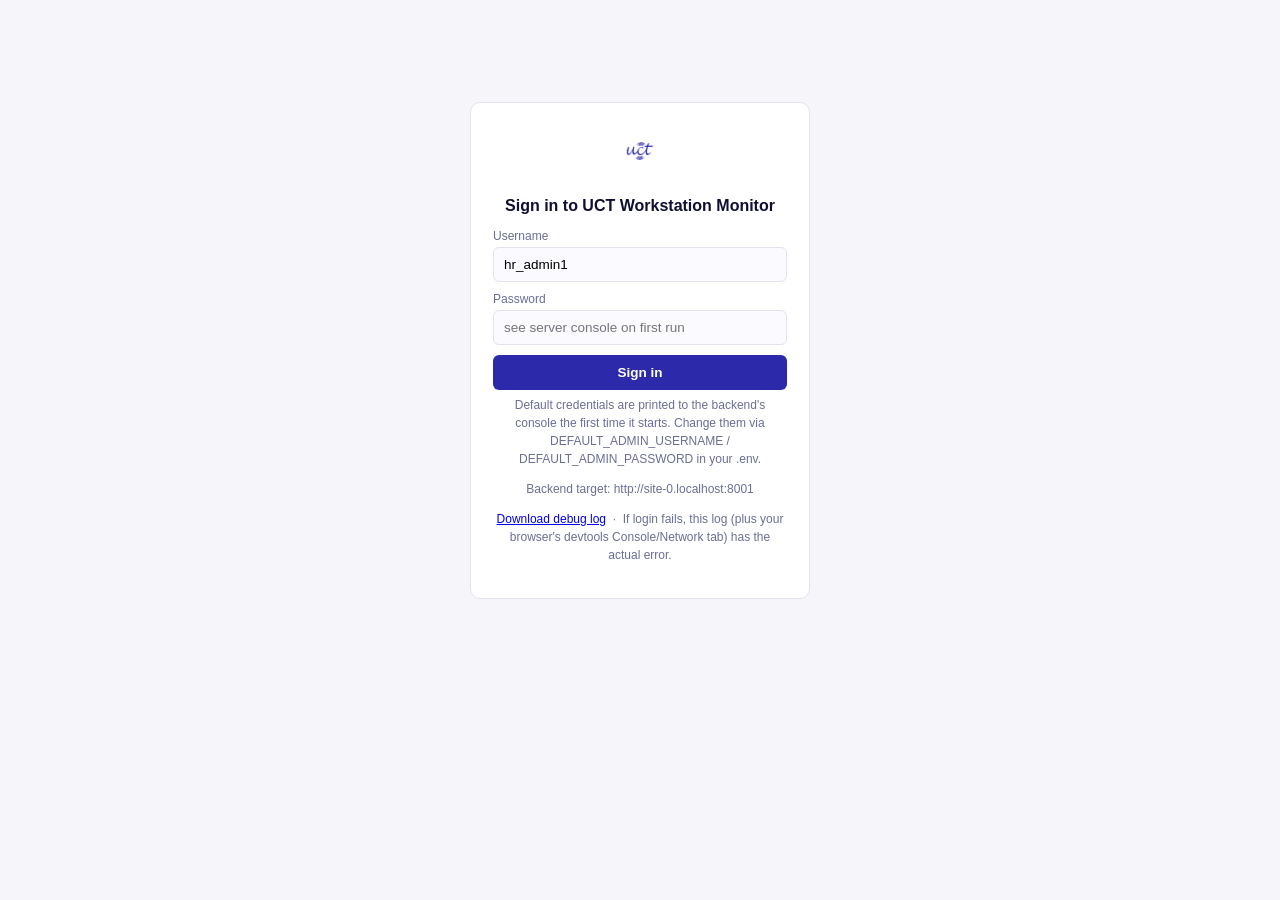
==== frontend/index.html @ ff652654 "CORS" ====
<!DOCTYPE html>
<html lang="en">
<head>
<meta charset="UTF-8">
<meta name="viewport" content="width=device-width, initial-scale=1.0">
<title>UCT Workstation Monitor</title>
<style>
  :root{
    --indigo: #2C2AAA;
    --indigo-light: #5D5FEF;
    --navy-deep: #0F0E33;
    --amber: #F5A623;
    --green: #2FB380;
    --white: #FFFFFF;
    --slate: #6B6E96;
    --bg: #F5F5FA;
    --card: #FFFFFF;
    --border: #E3E3EF;
  }
  *{ box-sizing:border-box; }
  body{
    margin:0; font-family: -apple-system, 'Inter', 'Segoe UI', sans-serif;
    background: var(--bg); color:#1B1B33;
  }
  header{
    background: linear-gradient(120deg, var(--navy-deep), var(--indigo));
    color:white; padding:16px 28px; display:flex; align-items:center; gap:14px;
  }
  header img{ height:34px; background:white; border-radius:6px; padding:3px; }
  header h1{ font-size:17px; margin:0; font-weight:600; letter-spacing:0.01em; }
  header .status{ margin-left:auto; font-size:12px; color:#CFCFFA; }

  nav{ display:flex; gap:2px; background:var(--navy-deep); padding:0 24px; }
  nav button{
    background:none; border:none; color:#B9B9E6; padding:14px 18px; font-size:13.5px;
    cursor:pointer; border-bottom:2px solid transparent; font-weight:500;
  }
  nav button.active{ color:white; border-bottom-color: var(--amber); }
  nav button:hover{ color:white; }

  main{ max-width:1100px; margin:28px auto; padding:0 20px; }
  .card{
    background:var(--card); border:1px solid var(--border); border-radius:10px;
    padding:22px; margin-bottom:20px;
  }
  .card h2{ margin:0 0 14px; font-size:16px; color:var(--navy-deep); }
  .row{ display:flex; gap:12px; flex-wrap:wrap; }
  .row > div{ flex:1; min-width:160px; }
  label{ display:block; font-size:12px; color:var(--slate); margin-bottom:4px; font-weight:500; }
  input, select{
    width:100%; padding:9px 10px; border:1px solid var(--border); border-radius:6px;
    font-size:13.5px; background:#FAFAFF;
  }
  button.primary{
    background:var(--indigo); color:white; border:none; padding:10px 18px;
    border-radius:6px; font-size:13.5px; font-weight:600; cursor:pointer; margin-top:10px;
  }
  button.primary:hover{ background:var(--indigo-light); }
  button.secondary{
    background:white; color:var(--indigo); border:1px solid var(--indigo);
    padding:8px 14px; border-radius:6px; font-size:12.5px; cursor:pointer;
  }
  table{ width:100%; border-collapse:collapse; font-size:13px; }
  th{ text-align:left; color:var(--slate); font-weight:600; font-size:11.5px; text-transform:uppercase;
      letter-spacing:0.03em; border-bottom:1px solid var(--border); padding:8px 6px; }
  td{ padding:9px 6px; border-bottom:1px solid #F0F0F7; }
  .badge{ padding:3px 9px; border-radius:20px; font-size:11px; font-weight:700; letter-spacing:0.02em; }
  .badge.MATCH{ background:#E5F7EE; color:var(--green); }
  .badge.MISMATCH{ background:#FFF3E0; color:var(--amber); }
  .badge.UNKNOWN{ background:#F0F0F7; color:var(--slate); }
  .badge.VACANT{ background:#F0F0F7; color:var(--slate); }
  .badge.PRESENT{ background:#E5F7EE; color:var(--green); }
  .badge.SIGNED_OUT{ background:#F0F0F7; color:var(--slate); }
  .hint{ font-size:12px; color:var(--slate); margin-top:6px; line-height:1.5; }
  .msg{ padding:10px 14px; border-radius:6px; font-size:13px; margin-bottom:14px; }
  .msg.ok{ background:#E5F7EE; color:#1D8F5E; }
  .msg.err{ background:#FDEDED; color:#C0392B; }
  #roiCanvas{ border:1px dashed var(--border); border-radius:8px; max-width:100%; cursor:crosshair; }
  .progress-outer{ background:#EEEEF6; border-radius:20px; height:18px; overflow:hidden; margin:10px 0; }
  .progress-inner{ background:linear-gradient(90deg, var(--indigo), var(--indigo-light)); height:100%; width:0%;
                    transition:width 0.2s ease; display:flex; align-items:center; justify-content:flex-end; }
  .progress-inner span{ color:white; font-size:10px; padding-right:8px; font-weight:700; }
  .event-log{ max-height:280px; overflow-y:auto; border:1px solid var(--border); border-radius:8px; padding:8px; background:#FAFAFF; }
  .event-log .line{ font-size:12.5px; padding:4px 6px; border-bottom:1px solid #F0F0F7; display:flex; justify-content:space-between; gap:8px; }
  .event-log .line:last-child{ border-bottom:none; }
  .login-wrap{ display:flex; align-items:center; justify-content:center; height:80vh; }
  .login-card{ width:340px; text-align:center; }
  .login-card img{ height:52px; margin-bottom:16px; }
  #app{ display:none; }
</style>
</head>
<body>

<div id="loginScreen" class="login-wrap">
  <div class="card login-card">
    <img src="logo.png" alt="UCT" onerror="this.style.display='none'">
    <h2>Sign in to UCT Workstation Monitor</h2>
    <div id="loginMsg"></div>
    <div style="text-align:left">
      <label>Username</label>
      <input id="loginUsername" value="hr_admin1">
      <label style="margin-top:10px">Password</label>
      <input id="loginPassword" type="password" placeholder="see server console on first run">
    </div>
    <button class="primary" style="width:100%" onclick="doLogin()">Sign in</button>
    <p class="hint">Default credentials are printed to the backend's console the first time it starts. Change them via DEFAULT_ADMIN_USERNAME / DEFAULT_ADMIN_PASSWORD in your .env.</p>
    <p class="hint" id="loginApiTarget" style="word-break:break-all">Backend target: resolving…</p>
    <p class="hint">
      <a href="#" onclick="downloadAppLog(); return false;">Download debug log</a>
      &nbsp;·&nbsp; If login fails, this log (plus your browser's devtools Console/Network tab) has the actual error.
    </p>
  </div>
</div>

<div id="app">
  <header>
    <img src="logo.png" alt="UCT" onerror="this.style.display='none'">
    <h1>UCT Workstation Monitor</h1>
    <div style="margin-left:24px; display:flex; align-items:center; gap:6px;">
      <label style="color:#CFCFFA; margin:0; font-size:12px">Org ID</label>
      <input id="globalOrgId" value="1" style="width:60px; padding:5px 8px;" onchange="loadIdentityStatus(); loadWorkstations(); loadEmployees();">
    </div>
    <div class="status" style="display:flex; flex-direction:column; align-items:flex-end; gap:2px;">
      <span id="whoAmI"></span>
      <span id="backendStatus">connecting…</span>
      <a href="#" onclick="downloadAppLog(); return false;" style="color:#CFCFFA">Download debug log</a>
    </div>
    <button class="secondary" style="margin-left:14px" onclick="logout()">Sign out</button>
  </header>
  <nav>
    <button class="active" onclick="showTab('dashboard')">Dashboard</button>
    <button onclick="showTab('workstations')">Workstations</button>
    <button onclick="showTab('employees')">Employees</button>
    <button onclick="showTab('detect')">Try Detection</button>
    <button onclick="showTab('livestream')">Live Stream</button>
    <button onclick="showTab('videoanalysis')">Video Analysis</button>
    <button onclick="showTab('attendance')">Attendance</button>
  </nav>

  <main>
    <!-- DASHBOARD -->
    <section id="tab-dashboard">
      <div class="card">
        <h2>Live identity status</h2>
        <div class="row" style="max-width:200px; margin-bottom:10px">
          <div><label>Camera ID</label><input id="dashCamId" value="101" onchange="loadIdentityStatus()"></div>
        </div>
        <div id="statusMsg"></div>
        <table>
          <thead><tr><th>Workstation</th><th>Occupancy</th><th>Assigned</th><th>Detected</th><th>Status</th><th>Similarity</th></tr></thead>
          <tbody id="statusTable"></tbody>
        </table>
        <button class="secondary" onclick="loadIdentityStatus()">Refresh</button>
      </div>
    </section>

    <!-- WORKSTATIONS -->
    <section id="tab-workstations" style="display:none">
      <div class="card">
        <h2>Draw a workstation ROI</h2>
        <p class="hint">Upload a snapshot from the camera, then click-drag a rectangle over the desk. Coordinates are saved normalized (0.0–1.0) so the same ROI works regardless of camera resolution.</p>
        <input type="file" id="roiImageInput" accept="image/*" onchange="loadRoiImage(event)">
        <br><br>
        <canvas id="roiCanvas" width="640" height="400"></canvas>
        <div class="row" style="margin-top:12px">
          <div><label>Camera ID</label><input id="roiCamId" value="101"></div>
          <div><label>Workstation name</label><input id="roiName" placeholder="Desk-A"></div>
        </div>
        <div id="roiCoordsPreview" class="hint"></div>
        <button class="primary" onclick="saveWorkstation()">Save workstation</button>
        <div id="roiMsg"></div>
      </div>

      <div class="card">
        <h2>Saved workstations</h2>
        <table>
          <thead><tr><th>Name</th><th>ROI (x1,y1,x2,y2)</th></tr></thead>
          <tbody id="workstationsTable"></tbody>
        </table>
        <button class="secondary" onclick="loadWorkstations()">Refresh</button>
      </div>

      <div class="card">
        <h2>Assign an employee to a workstation</h2>
        <div class="row">
          <div><label>Workstation name</label><input id="assignWsName" placeholder="Desk-A"></div>
          <div><label>Employee ID</label><input id="assignEmpId" placeholder="EMP-1001"></div>
        </div>
        <button class="primary" onclick="assignEmployee()">Assign</button>
        <div id="assignMsg"></div>
      </div>
    </section>

    <!-- EMPLOYEES -->
    <section id="tab-employees" style="display:none">
      <div class="card">
        <h2>Enroll an employee</h2>
        <p class="hint">Submit once per view (front / left / right / top) — four calls builds the full gallery entry for one employee, per the dataset structure documented in Section 5.2 of the project documentation.</p>
        <div class="row">
          <div><label>Employee ID</label><input id="enrollId" placeholder="EMP-1001"></div>
          <div><label>Name</label><input id="enrollName" placeholder="Jane Doe"></div>
          <div><label>View</label>
            <select id="enrollView"><option>front</option><option>left</option><option>right</option><option>top</option></select>
          </div>
        </div>
        <label style="margin-top:10px">Photo</label>
        <input type="file" id="enrollPhoto" accept="image/*">
        <button class="primary" onclick="enrollEmployee()">Enroll this view</button>
        <div id="enrollMsg"></div>
      </div>

      <div class="card">
        <h2>Enrolled employees</h2>
        <table>
          <thead><tr><th>Employee ID</th><th>Name</th><th>Active</th></tr></thead>
          <tbody id="employeesTable"></tbody>
        </table>
        <button class="secondary" onclick="loadEmployees()">Refresh</button>
      </div>
    </section>

    <!-- TRY DETECTION -->
    <section id="tab-detect" style="display:none">
      <div class="card">
        <h2>Try it: run real detection on a photo</h2>
        <p class="hint">Uploads a still image and runs the real YOLO person-detector against your saved ROI, then attempts face matching against enrolled employees. This simulates what a live camera frame would trigger — see backend/app/routers/workstations.py for exactly what runs.</p>
        <div class="row">
          <div><label>Camera ID</label><input id="detCamId" value="101"></div>
          <div><label>Workstation name</label><input id="detWsName" placeholder="Desk-A"></div>
        </div>
        <label style="margin-top:10px">Frame / photo</label>
        <input type="file" id="detFrame" accept="image/*">
        <button class="primary" onclick="runDetection()">Run detection</button>
        <div id="detResult"></div>
      </div>
    </section>

    <!-- LIVE STREAM -->
    <section id="tab-livestream" style="display:none">
      <div class="card">
        <h2>Start a real stream-processing worker</h2>
        <p class="hint">Points the real backend at an RTSP URL or a video file path <b>on the server</b> (not a browser upload). It opens the source, runs YOLO occupancy detection on every frame, and identifies people using the event-driven trigger — only on a VACANT→ACTIVE transition or the heartbeat, never every frame. Try <code>../sample_data/demo-camera-feed.mp4</code> to see it work end to end without a real camera.</p>
        <div class="row">
          <div><label>Source (RTSP URL or server-side file path)</label><input id="streamSource" value="../sample_data/demo-camera-feed.mp4"></div>
        </div>
        <div class="row" style="margin-top:10px">
          <div><label>Camera ID</label><input id="streamCamId" value="101"></div>
          <div><label>Max frames (blank = unlimited)</label><input id="streamMaxFrames" placeholder="e.g. 20"></div>
        </div>
        <button class="primary" onclick="startStream()">Start stream</button>
        <div id="streamMsg"></div>
      </div>

      <div class="card">
        <h2>Active streams</h2>
        <table>
          <thead><tr><th>Stream ID</th><th>Source</th><th>Alive</th><th>Frames processed</th><th>Opened OK</th><th></th></tr></thead>
          <tbody id="streamsTable"></tbody>
        </table>
        <button class="secondary" onclick="loadStreams()">Refresh</button>
      </div>
    </section>

    <!-- VIDEO ANALYSIS -->
    <section id="tab-videoanalysis" style="display:none">
      <div class="card">
        <h2>Upload a video for AI analysis</h2>
        <p class="hint">Upload a recorded video — this runs through the exact same real-time detection pipeline as a live RTSP camera (see <code>backend/app/routers/streams.py:start_worker</code>, called identically by both). Great for showing a prospect what the system does before they've installed a single camera.</p>
        <input type="file" id="videoFileInput" accept="video/*" onchange="onVideoFileSelected(event)">
        <div id="hashCheckMsg" class="hint"></div>

        <div class="card" id="duplicateFoundCard" style="display:none; background:#FFF9EC; border-color:#F5D98E; margin-top:12px">
          <b>This exact video is already uploaded</b>
          <p class="hint" style="margin-top:4px">Matched by file content, not just filename — re-uploading it would waste bandwidth and storage for no benefit.</p>
          <p id="duplicateFoundDetails" style="margin:8px 0; font-size:13px"></p>
          <button class="primary" onclick="useExistingVideo()">Select this video</button>
          <button class="secondary" onclick="dismissDuplicateAndUploadAnyway()">Upload as new anyway</button>
        </div>

        <div class="progress-outer" id="uploadProgressWrap" style="display:none">
          <div class="progress-inner" id="uploadProgressBar"><span id="uploadProgressLabel">0%</span></div>
        </div>
        <div id="uploadMsg"></div>

        <div id="analysisDefaults" style="display:none; margin-top:14px">
          <p class="hint">Optional — override the defaults below, or leave them and a demo workstation covering the whole frame is created automatically.</p>
          <div class="row">
            <div><label>Org ID (optional)</label><input id="vaOrgId" placeholder="default: 1"></div>
            <div><label>Camera ID (optional)</label><input id="vaCamId" placeholder="auto-assigned per video"></div>
            <div><label>User ID (optional)</label><input id="vaUserId" placeholder="default: 1"></div>
          </div>
          <button class="primary" id="runAnalysisBtn" onclick="runAiAnalysis()" style="display:none">Run AI Analysis</button>
        </div>
      </div>

      <div class="card" id="analysisResultsCard" style="display:none">
        <h2>Live analysis results</h2>
        <div id="analysisStatusMsg" class="hint"></div>
        <div class="progress-outer" id="analysisProgressWrap">
          <div class="progress-inner" id="analysisProgressBar"><span id="analysisProgressLabel">0%</span></div>
        </div>
        <div class="event-log" id="analysisEventLog"></div>
      </div>
    </section>

    <!-- ATTENDANCE -->
    <section id="tab-attendance" style="display:none">
      <div class="card">
        <h2>Record a presence detection (demo)</h2>
        <p class="hint">In production this is called automatically by the stream-processing worker whenever an employee is identity-confirmed on any camera. Exposed here so sign-in/out can be tried without a live pipeline.</p>
        <div class="row">
          <div><label>Employee ID</label><input id="attEmpId" placeholder="EMP-1001"></div>
          <div><label>Location label</label><input id="attLocation" placeholder="Desk-A"></div>
        </div>
        <button class="primary" onclick="recordDetection()">Record detection now</button>
        <div id="attMsg"></div>
      </div>

      <div class="card">
        <h2>Today's status</h2>
        <div class="row">
          <div><label>Employee ID</label><input id="attCheckEmpId" placeholder="EMP-1001"></div>
        </div>
        <button class="secondary" onclick="checkToday()">Check</button>
        <div id="attToday"></div>
      </div>
    </section>
  </main>
</div>

<script>
// --- lightweight client-side debug log -------------------------------
// The browser sandbox means JS cannot write a real file to disk on its
// own; this instead buffers every console.log/info/warn/error call
// (persisted to localStorage so it survives a reload) and offers it as a
// downloadable .txt via the "Download debug log" button below the login
// form and in the header. This is what gives you a "frontend log file"
// to inspect -- since a CORS rejection is enforced by the browser itself,
// nothing about it ever reaches the backend's log, so this is the only
// place it can be captured.
const APP_LOG_KEY = "uct_debug_log_v1";
const APP_LOG_MAX_ENTRIES = 500;
function loadAppLog() {
  try { return JSON.parse(localStorage.getItem(APP_LOG_KEY) || "[]"); } catch { return []; }
}
let appLog = loadAppLog();
function pushAppLog(level, args) {
  const msg = args.map(a => {
    if (typeof a === "string") return a;
    try { return JSON.stringify(a); } catch { return String(a); }
  }).join(" ");
  appLog.push({ t: new Date().toISOString(), level, msg });
  if (appLog.length > APP_LOG_MAX_ENTRIES) appLog = appLog.slice(-APP_LOG_MAX_ENTRIES);
  try { localStorage.setItem(APP_LOG_KEY, JSON.stringify(appLog)); } catch { /* storage full/unavailable -- log still shows in devtools console */ }
}
["log", "info", "warn", "error"].forEach(level => {
  const original = console[level].bind(console);
  console[level] = (...args) => { pushAppLog(level, args); original(...args); };
});
function downloadAppLog() {
  const header = `UCT Workstation Monitor -- frontend debug log
page origin: ${window.location.origin}
resolved backend API base URL: ${typeof API !== "undefined" ? API : "(not yet resolved)"}
generated: ${new Date().toISOString()}

`;
  const text = header + appLog.map(l => `${l.t} [${l.level}] ${l.msg}`).join("\n");
  const blob = new Blob([text], { type: "text/plain" });
  const url = URL.createObjectURL(blob);
  const a = document.createElement("a");
  a.href = url; a.download = `uct-frontend-log-${Date.now()}.txt`;
  document.body.appendChild(a); a.click(); a.remove();
  URL.revokeObjectURL(url);
}
function clearAppLog() {
  appLog = [];
  try { localStorage.removeItem(APP_LOG_KEY); } catch {}
}

// --- environment-aware backend URL resolver (Section 10.2 of the docs) ---
function getBackendBaseUrl() {
  const { protocol, hostname } = window.location;
  if (hostname === "localhost" || hostname === "127.0.0.1") {
    return "http://localhost:8001";
  }
  const match = hostname.match(/^(\d+)-(.+)$/);
  if (match) {
    return `${protocol}//8001-${match[2]}`;
  }
  return `${protocol}//${hostname}:8001`;
}
const API = getBackendBaseUrl();
function getBackendWsUrl() {
  return API.replace(/^http/, "ws");
}
console.log("Page origin:", window.location.origin, "| Resolved backend API base URL:", API);
document.addEventListener("DOMContentLoaded", () => {
  const el = document.getElementById("loginApiTarget");
  if (el) el.textContent = `Backend target: ${API}`;
});
let sessionToken = null;

function authHeaders() {
  return sessionToken ? { "Authorization": "Bearer " + sessionToken } : {};
}

async function api(path, opts = {}) {
  const url = API + path;
  console.log("API request:", opts.method || "GET", url);
  let res;
  try {
    res = await fetch(url, { ...opts, headers: { ...(opts.headers||{}), ...authHeaders() } });
  } catch (networkErr) {
    // fetch() throws a generic, detail-free TypeError for BOTH a CORS
    // rejection and a genuine network/connection failure -- the browser
    // deliberately hides which one it was from JS. Log everything we DO
    // know so the downloaded log is still actionable without devtools.
    console.error(
      "API network error:", opts.method || "GET", url, "-", networkErr.message,
      "| page origin:", window.location.origin,
      "| Usually either the backend is unreachable, or this is a CORS rejection",
      "(check the browser's Network/Console tab for a 'blocked by CORS policy' message).",
      "If it is CORS: the backend's FRONTEND_ORIGIN must include exactly", window.location.origin
    );
    throw new Error(`Could not reach ${url}. This is usually a CORS or network issue -- check the browser console, and confirm the backend's FRONTEND_ORIGIN includes ${window.location.origin}.`);
  }
  let body;
  try { body = await res.json(); } catch { body = null; }
  if (!res.ok) {
    console.error("API error response:", res.status, opts.method || "GET", url, body);
    throw new Error((body && body.detail) || res.statusText);
  }
  console.log("API response:", res.status, opts.method || "GET", url);
  return body;
}

function getOrgId() {
  return parseInt(document.getElementById('globalOrgId').value, 10);
}

// Escapes text before it ever reaches innerHTML. Employee names/IDs,
// workstation names, stream source URLs, and uploaded filenames are all
// admin-supplied and get echoed back by the API -- without this, any of
// them could carry a script tag that runs in another admin's browser
// (a real stored/reflected XSS path, not a theoretical one, since
// sessionToken lives in reachable scope on this same page).
function escapeHtml(str) {
  const div = document.createElement('div');
  div.textContent = str === null || str === undefined ? '' : String(str);
  return div.innerHTML;
}

function showMsg(elId, text, ok=true) {
  document.getElementById(elId).innerHTML = `<div class="msg ${ok?'ok':'err'}">${escapeHtml(text)}</div>`;
}

// --- auth ---
async function doLogin() {
  const username = document.getElementById('loginUsername').value;
  const password = document.getElementById('loginPassword').value;
  try {
    const body = await api('/admin/login', { method:'POST', headers:{'Content-Type':'application/json'},
      body: JSON.stringify({ username, password }) });
    sessionToken = body.session_token;
    document.getElementById('loginScreen').style.display = 'none';
    document.getElementById('app').style.display = 'block';

    // An org-scoped HR_ADMIN can only ever act on their own org, so start
    // the global Org ID field there and lock it -- there's no valid other
    // value for them to enter. A SUPER_ADMIN has no fixed org (org_id is
    // null), so the field stays editable, defaulting to 1.
    const orgField = document.getElementById('globalOrgId');
    if (body.role === 'SUPER_ADMIN') {
      orgField.value = '1';
      orgField.disabled = false;
      document.getElementById('whoAmI').textContent = `${username} · SUPER_ADMIN (all orgs)`;
    } else {
      orgField.value = String(body.org_id);
      orgField.disabled = true;
      document.getElementById('whoAmI').textContent = `${username} · org ${body.org_id}`;
    }

    checkBackend();
    loadIdentityStatus(); loadWorkstations(); loadEmployees();
  } catch (e) {
    showMsg('loginMsg', 'Login failed: ' + e.message, false);
  }
}
function logout() {
  sessionToken = null;
  document.getElementById('app').style.display = 'none';
  document.getElementById('loginScreen').style.display = 'flex';
}
async function checkBackend() {
  try { await api('/'); document.getElementById('backendStatus').textContent = 'backend connected: ' + API; }
  catch (e) {
    document.getElementById('backendStatus').textContent = 'backend unreachable at ' + API;
    console.error('checkBackend failed:', e.message);
  }
}

function showTab(name) {
  document.querySelectorAll('main section').forEach(s => s.style.display = 'none');
  document.getElementById('tab-'+name).style.display = 'block';
  document.querySelectorAll('nav button').forEach(b => b.classList.remove('active'));
  event.target.classList.add('active');
}

// --- dashboard ---
async function loadIdentityStatus() {
  try {
    const camId = document.getElementById('dashCamId').value;
    const body = await api(`/workstations/identity_status?org_id=${getOrgId()}&cam_id=${camId}`);
    const rows = body.workstations.map(w => `<tr>
      <td>${escapeHtml(w.name)}</td><td>${escapeHtml(w.occupancy_status)}</td><td>${escapeHtml(w.assigned_employee_id)||'—'}</td>
      <td>${escapeHtml(w.detected_employee_id)||'—'}</td><td><span class="badge ${w.match_status}">${escapeHtml(w.match_status)}</span></td>
      <td>${w.similarity!=null?w.similarity.toFixed(3):'—'}</td></tr>`).join('');
    document.getElementById('statusTable').innerHTML = rows || '<tr><td colspan="6">No workstations yet — add one in the Workstations tab.</td></tr>';
  } catch (e) { showMsg('statusMsg', e.message, false); }
}

// --- workstations / ROI drawing ---
let roiImg = null, roiStart = null, roiRect = null;
function loadRoiImage(evt) {
  const file = evt.target.files[0];
  const reader = new FileReader();
  reader.onload = e => {
    roiImg = new Image();
    roiImg.onload = () => drawRoiCanvas();
    roiImg.src = e.target.result;
  };
  reader.readAsDataURL(file);
}
function drawRoiCanvas() {
  const canvas = document.getElementById('roiCanvas');
  const ctx = canvas.getContext('2d');
  ctx.clearRect(0,0,canvas.width,canvas.height);
  if (roiImg) ctx.drawImage(roiImg, 0, 0, canvas.width, canvas.height);
  if (roiRect) {
    ctx.strokeStyle = '#5D5FEF'; ctx.lineWidth = 2;
    ctx.strokeRect(roiRect.x, roiRect.y, roiRect.w, roiRect.h);
  }
}
const canvas = document.getElementById('roiCanvas');
canvas.addEventListener('mousedown', e => {
  const r = canvas.getBoundingClientRect();
  roiStart = { x: e.clientX - r.left, y: e.clientY - r.top };
});
canvas.addEventListener('mousemove', e => {
  if (!roiStart) return;
  const r = canvas.getBoundingClientRect();
  const x = e.clientX - r.left, y = e.clientY - r.top;
  roiRect = { x: Math.min(roiStart.x,x), y: Math.min(roiStart.y,y), w: Math.abs(x-roiStart.x), h: Math.abs(y-roiStart.y) };
  drawRoiCanvas();
});
canvas.addEventListener('mouseup', () => {
  roiStart = null;
  if (roiRect) {
    const x1 = roiRect.x / canvas.width, y1 = roiRect.y / canvas.height;
    const x2 = (roiRect.x+roiRect.w) / canvas.width, y2 = (roiRect.y+roiRect.h) / canvas.height;
    document.getElementById('roiCoordsPreview').textContent =
      `Normalized ROI: x1=${x1.toFixed(3)} y1=${y1.toFixed(3)} x2=${x2.toFixed(3)} y2=${y2.toFixed(3)}`;
    canvas.dataset.x1=x1; canvas.dataset.y1=y1; canvas.dataset.x2=x2; canvas.dataset.y2=y2;
  }
});
async function saveWorkstation() {
  const org_id = getOrgId();
  const cam_id = parseInt(document.getElementById('roiCamId').value);
  const name = document.getElementById('roiName').value;
  if (!name || canvas.dataset.x1 === undefined) { showMsg('roiMsg','Draw a rectangle and name it first.', false); return; }
  try {
    await api('/workstations/save', { method:'POST', headers:{'Content-Type':'application/json'}, body: JSON.stringify({
      org_id, cam_id, workstations: [{ name, x1:+canvas.dataset.x1, y1:+canvas.dataset.y1, x2:+canvas.dataset.x2, y2:+canvas.dataset.y2 }]
    })});
    showMsg('roiMsg', `Saved workstation "${name}".`);
    loadWorkstations();
  } catch (e) { showMsg('roiMsg', e.message, false); }
}
async function loadWorkstations() {
  try {
    const camId = document.getElementById('roiCamId').value;
    const body = await api(`/workstations/check?org_id=${getOrgId()}&cam_id=${camId}`);
    document.getElementById('workstationsTable').innerHTML = body.workstations.map(w =>
      `<tr><td>${escapeHtml(w.name)}</td><td>${w.x1.toFixed(2)}, ${w.y1.toFixed(2)}, ${w.x2.toFixed(2)}, ${w.y2.toFixed(2)}</td></tr>`
    ).join('') || '<tr><td colspan="2">None yet.</td></tr>';
  } catch (e) { console.error(e); }
}
async function assignEmployee() {
  const workstation_name = document.getElementById('assignWsName').value;
  const employee_id = document.getElementById('assignEmpId').value;
  const cam_id = parseInt(document.getElementById('roiCamId').value);
  try {
    await api('/workstations/assign', { method:'POST', headers:{'Content-Type':'application/json'}, body: JSON.stringify({
      org_id: getOrgId(), cam_id, workstation_name, employee_id, effective_from: new Date().toISOString().slice(0,10)
    })});
    showMsg('assignMsg', `Assigned ${employee_id} to ${workstation_name}.`);
    loadIdentityStatus();
  } catch (e) { showMsg('assignMsg', e.message, false); }
}

// --- employees ---
async function enrollEmployee() {
  const fd = new FormData();
  fd.append('org_id', getOrgId());
  fd.append('employee_id', document.getElementById('enrollId').value);
  fd.append('name', document.getElementById('enrollName').value);
  fd.append('view', document.getElementById('enrollView').value);
  fd.append('depth_m', 1.0);
  const photo = document.getElementById('enrollPhoto').files[0];
  if (!photo) { showMsg('enrollMsg', 'Choose a photo first.', false); return; }
  fd.append('photo', photo);
  try {
    const body = await api('/employees/enroll', { method:'POST', body: fd });
    showMsg('enrollMsg', `Enrolled ${body.employee_id}: views so far [${body.views_captured.join(', ')}] — face backend: ${body.face_backend}`);
    loadEmployees();
  } catch (e) { showMsg('enrollMsg', e.message, false); }
}
async function loadEmployees() {
  try {
    const body = await api('/employees/list?org_id=' + getOrgId());
    document.getElementById('employeesTable').innerHTML = body.employees.map(e =>
      `<tr><td>${escapeHtml(e.employee_id)}</td><td>${escapeHtml(e.name)}</td><td>${e.active?'yes':'no'}</td></tr>`
    ).join('') || '<tr><td colspan="3">None yet.</td></tr>';
  } catch (e) { console.error(e); }
}

// --- try detection ---
async function runDetection() {
  const fd = new FormData();
  fd.append('org_id', getOrgId());
  fd.append('cam_id', document.getElementById('detCamId').value);
  fd.append('workstation_name', document.getElementById('detWsName').value);
  const frame = document.getElementById('detFrame').files[0];
  if (!frame) { showMsg('detResult', 'Choose a photo first.', false); return; }
  fd.append('frame', frame);
  document.getElementById('detResult').innerHTML = '<div class="msg ok">Running YOLO + face matching…</div>';
  try {
    const body = await api('/workstations/simulate_detection', { method:'POST', body: fd });
    document.getElementById('detResult').innerHTML = `
      <div class="msg ok">
        People detected: <b>${body.people_detected}</b> · Occupied: <b>${body.occupied}</b><br>
        Result: <span class="badge ${body.event_type}">${escapeHtml(body.event_type)}</span>
        assigned=${escapeHtml(body.assigned_employee_id)||'—'} detected=${escapeHtml(body.detected_employee_id)||'—'}
        similarity=${body.similarity!=null?body.similarity.toFixed(3):'—'}<br>
        Face backend: ${escapeHtml(body.face_backend)}
      </div>`;
    loadIdentityStatus();
  } catch (e) { showMsg('detResult', e.message, false); }
}

// --- live stream ---
async function startStream() {
  const source = document.getElementById('streamSource').value;
  const org_id = getOrgId();
  const cam_id = parseInt(document.getElementById('streamCamId').value);
  const maxFramesVal = document.getElementById('streamMaxFrames').value;
  const payload = { source, org_id, cam_id, user_id: 1, poll_interval_seconds: 0.3 };
  if (maxFramesVal) payload.max_frames = parseInt(maxFramesVal);
  try {
    const body = await api('/streams/start', { method:'POST', headers:{'Content-Type':'application/json'}, body: JSON.stringify(payload) });
    showMsg('streamMsg', `Started stream ${body.stream_id}. It's running in a background thread on the server now.`);
    loadStreams();
  } catch (e) { showMsg('streamMsg', e.message, false); }
}
async function stopStream(streamId) {
  try {
    await api('/streams/stop', { method:'POST', headers:{'Content-Type':'application/json'}, body: JSON.stringify({ stream_id: streamId, org_id: getOrgId() }) });
    loadStreams();
  } catch (e) { console.error(e); }
}
async function loadStreams() {
  try {
    const body = await api('/streams/list?org_id=' + getOrgId());
    document.getElementById('streamsTable').innerHTML = body.streams.map(s => `<tr>
      <td>${escapeHtml(s.stream_id.slice(0,8))}…</td><td>${escapeHtml(s.source)}</td>
      <td><span class="badge ${s.is_alive?'MATCH':'VACANT'}">${s.is_alive?'running':'stopped'}</span></td>
      <td>${s.frames_processed}</td><td>${s.source_opened?'yes':'no'}</td>
      <td><button class="secondary" onclick="stopStream('${s.stream_id}')">Stop</button></td>
    </tr>`).join('') || '<tr><td colspan="6">No streams started yet.</td></tr>';
  } catch (e) { console.error(e); }
}

// --- attendance ---
async function recordDetection() {
  try {
    const body = await api('/attendance/record_detection', { method:'POST', headers:{'Content-Type':'application/json'}, body: JSON.stringify({
      org_id: getOrgId(),
      employee_id: document.getElementById('attEmpId').value,
      location: document.getElementById('attLocation').value,
    })});
    showMsg('attMsg', `${body.employee_id}: ${body.status} (signed in ${body.sign_in_time})`);
  } catch (e) { showMsg('attMsg', e.message, false); }
}
async function checkToday() {
  try {
    const body = await api(`/attendance/today?org_id=${getOrgId()}&employee_id=` + document.getElementById('attCheckEmpId').value);
    document.getElementById('attToday').innerHTML = `<div class="msg ok">
      Status: <span class="badge ${body.status}">${escapeHtml(body.status)}</span> ·
      Sign-in: ${escapeHtml(body.sign_in_time)} · Sign-out: ${escapeHtml(body.sign_out_time) || '—'} ·
      Last seen: ${escapeHtml(body.last_seen_workstation) || '—'}</div>`;
  } catch (e) { showMsg('attToday', e.message, false); }
}

// --- video analysis (upload with real progress, then live WebSocket results) ---
let uploadedVideoId = null;
let pendingFile = null;   // the File object, held while we ask "already uploaded?" before committing to a real upload

async function sha256OfFile(file) {
  // Computed entirely in the browser (Web Crypto API) -- this is what
  // makes duplicate detection actually efficient: we know whether the
  // content already exists BEFORE sending a single byte of a large video
  // over the network, rather than uploading it fully and only then
  // discovering it was a duplicate.
  const buffer = await file.arrayBuffer();
  const hashBuffer = await crypto.subtle.digest('SHA-256', buffer);
  return Array.from(new Uint8Array(hashBuffer)).map(b => b.toString(16).padStart(2, '0')).join('');
}

async function onVideoFileSelected(evt) {
  const file = evt.target.files[0];
  if (!file) return;
  uploadedVideoId = null;
  pendingFile = file;
  document.getElementById('analysisDefaults').style.display = 'none';
  document.getElementById('runAnalysisBtn').style.display = 'none';
  document.getElementById('analysisResultsCard').style.display = 'none';
  document.getElementById('uploadMsg').innerHTML = '';
  document.getElementById('duplicateFoundCard').style.display = 'none';

  document.getElementById('hashCheckMsg').textContent = 'Checking whether this video is already uploaded…';
  let hash;
  try {
    hash = await sha256OfFile(file);
  } catch (e) {
    document.getElementById('hashCheckMsg').textContent = '';
    uploadVideoFile(file);  // hashing failed (e.g. unsupported browser) -- fall back to a normal upload
    return;
  }
  pendingFile._computedHash = hash;

  try {
    const check = await api(`/videos/find_by_hash?org_id=${getOrgId()}&file_hash=${hash}`);
    document.getElementById('hashCheckMsg').textContent = '';
    if (check.found) {
      document.getElementById('duplicateFoundDetails').textContent =
        `Already uploaded as "${check.filename}" (${(check.size_bytes/1024/1024).toFixed(1)} MB, video_id ${check.video_id}).`;
      document.getElementById('duplicateFoundCard').dataset.videoId = check.video_id;
      document.getElementById('duplicateFoundCard').dataset.filename = check.filename;
      document.getElementById('duplicateFoundCard').style.display = 'block';
      return;  // wait for the user to choose "select existing" or "upload anyway"
    }
  } catch (e) {
    document.getElementById('hashCheckMsg').textContent = '';
    // Duplicate check failed for some reason (e.g. not logged in yet) --
    // don't block the user, just proceed to a normal upload.
  }
  uploadVideoFile(file);
}

function useExistingVideo() {
  const card = document.getElementById('duplicateFoundCard');
  uploadedVideoId = card.dataset.videoId;
  card.style.display = 'none';
  showMsg('uploadMsg', `Selected existing video "${card.dataset.filename}". Ready to analyze — no re-upload needed.`);
  document.getElementById('analysisDefaults').style.display = 'block';
  document.getElementById('runAnalysisBtn').style.display = 'inline-block';
}

function dismissDuplicateAndUploadAnyway() {
  document.getElementById('duplicateFoundCard').style.display = 'none';
  if (pendingFile) uploadVideoFile(pendingFile);
}

function uploadVideoFile(file) {
  const wrap = document.getElementById('uploadProgressWrap');
  const bar = document.getElementById('uploadProgressBar');
  const label = document.getElementById('uploadProgressLabel');
  wrap.style.display = 'block';
  bar.style.width = '0%';
  label.textContent = '0%';

  const fd = new FormData();
  fd.append('org_id', getOrgId()); // the video is owned by whichever org you're currently acting as
  fd.append('file', file);

  const xhr = new XMLHttpRequest();
  xhr.open('POST', API + '/videos/upload');
  xhr.setRequestHeader('Authorization', 'Bearer ' + sessionToken);

  // This is the real upload progress — actual bytes sent to the server,
  // not a simulated timer, reported natively by the browser.
  xhr.upload.onprogress = (e) => {
    if (!e.lengthComputable) return;
    const pct = Math.round((e.loaded / e.total) * 100);
    bar.style.width = pct + '%';
    label.textContent = pct + '%';
  };

  xhr.onload = () => {
    if (xhr.status >= 200 && xhr.status < 300) {
      const body = JSON.parse(xhr.responseText);
      uploadedVideoId = body.video_id;
      showMsg('uploadMsg', `Uploaded "${body.filename}" (${(body.size_bytes/1024/1024).toFixed(1)} MB). Ready to analyze.`);
      document.getElementById('analysisDefaults').style.display = 'block';
      document.getElementById('runAnalysisBtn').style.display = 'inline-block';
    } else {
      showMsg('uploadMsg', 'Upload failed: ' + xhr.responseText, false);
    }
  };
  xhr.onerror = () => showMsg('uploadMsg', 'Upload failed — network error.', false);
  xhr.send(fd);
}

async function runAiAnalysis() {
  if (!uploadedVideoId) return;
  const fd = new FormData();
  const orgId = document.getElementById('vaOrgId').value;
  const camId = document.getElementById('vaCamId').value;
  const userId = document.getElementById('vaUserId').value;
  if (orgId) fd.append('org_id', orgId);
  if (camId) fd.append('cam_id', camId);
  if (userId) fd.append('user_id', userId);
  fd.append('poll_interval_seconds', 0);

  document.getElementById('analysisResultsCard').style.display = 'block';
  document.getElementById('analysisEventLog').innerHTML = '';
  document.getElementById('analysisStatusMsg').textContent = 'Starting analysis…';

  let body;
  try {
    body = await api(`/videos/${uploadedVideoId}/analyze`, { method: 'POST', body: fd });
  } catch (e) {
    document.getElementById('analysisStatusMsg').textContent = 'Failed to start: ' + e.message;
    return;
  }

  const usedDefaults = Object.entries(body.defaults_used).filter(([k, v]) => v).map(([k]) => k);
  document.getElementById('analysisStatusMsg').innerHTML =
    `Analyzing on <b>${escapeHtml(body.workstation_name)}</b> (org=${body.org_id}, cam=${body.cam_id})` +
    (usedDefaults.length ? ` — defaults used for: ${usedDefaults.join(', ')}` : ' — using your specified parameters');

  // Same real-time push mechanism a live RTSP camera stream uses —
  // this is not a simulation, it's the identical WebSocket endpoint.
  const ws = new WebSocket(`${getBackendWsUrl()}/ws/streams/${body.stream_id}?token=${sessionToken}`);
  ws.onmessage = (evt) => {
    const msg = JSON.parse(evt.data);
    if (msg.type === 'progress' && msg.total_frames) {
      const pct = Math.round((msg.frames_processed / msg.total_frames) * 100);
      document.getElementById('analysisProgressBar').style.width = pct + '%';
      document.getElementById('analysisProgressLabel').textContent = pct + '%';
    } else if (msg.type === 'event') {
      const log = document.getElementById('analysisEventLog');
      const line = document.createElement('div');
      line.className = 'line';
      line.innerHTML = `<span>Frame ${msg.frame_number} — ${escapeHtml(msg.workstation_name)}</span>
        <span class="badge ${msg.event_type}">${escapeHtml(msg.event_type)}</span>`;
      log.prepend(line);
    } else if (msg.type === 'completed') {
      document.getElementById('analysisStatusMsg').innerHTML += ' — <b>Analysis complete.</b>';
      document.getElementById('analysisProgressBar').style.width = '100%';
      document.getElementById('analysisProgressLabel').textContent = '100%';
      loadIdentityStatus();
      ws.close();
    } else if (msg.type === 'error') {
      document.getElementById('analysisStatusMsg').innerHTML += ` — <span style="color:#C0392B">${escapeHtml(msg.message)}</span>`;
    }
  };
  ws.onerror = () => { document.getElementById('analysisStatusMsg').innerHTML += ' — WebSocket error.'; };
}
</script>
</body>
</html>
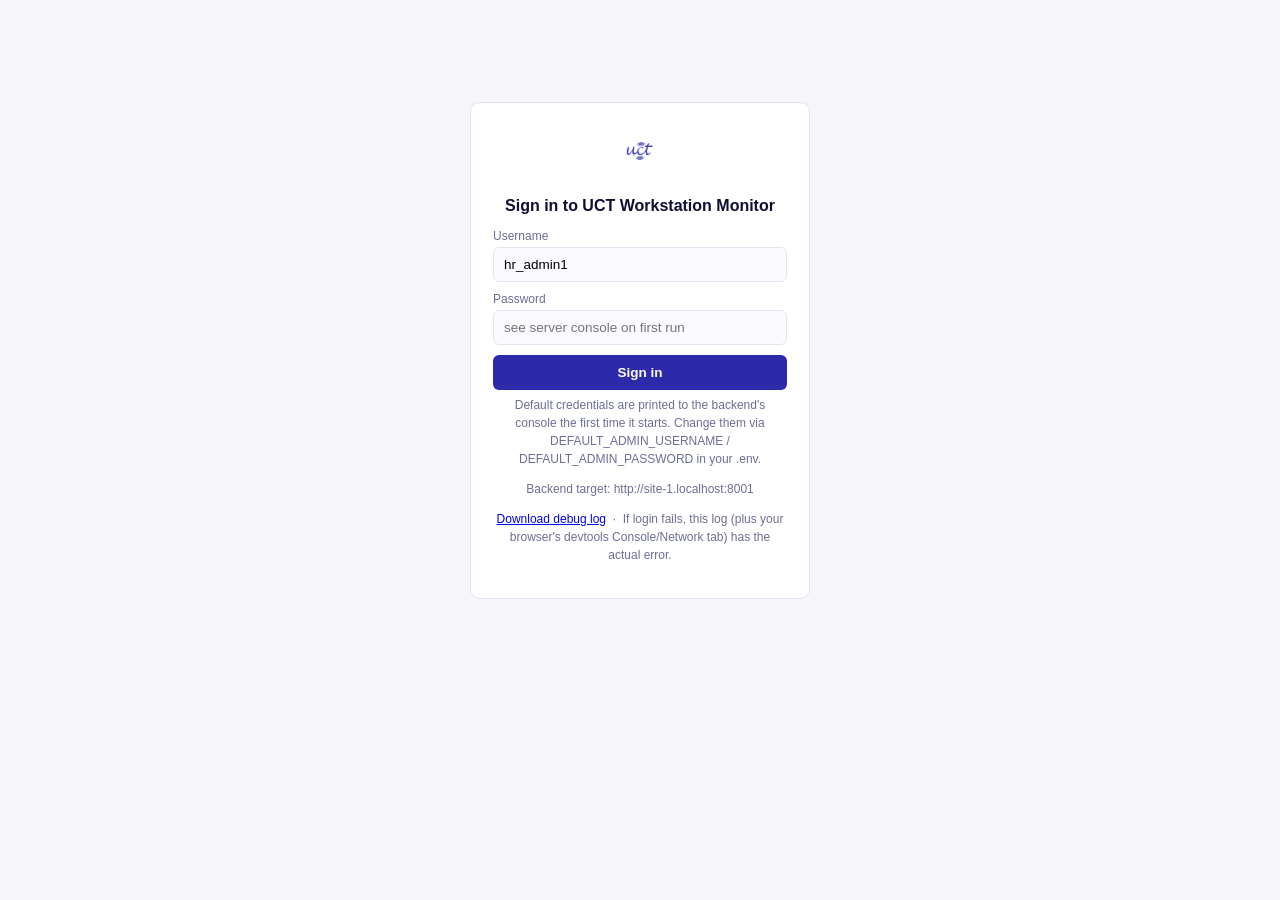
==== commit a4fe029a: "Updated Code" ====
--- a/frontend/index.html
+++ b/frontend/index.html
@@ -75,6 +75,7 @@
   .msg{ padding:10px 14px; border-radius:6px; font-size:13px; margin-bottom:14px; }
   .msg.ok{ background:#E5F7EE; color:#1D8F5E; }
   .msg.err{ background:#FDEDED; color:#C0392B; }
+  #zipExample{ background:#F5F6FA; border:1px solid #E3E5EE; border-radius:6px; padding:12px 14px; font-size:12px; line-height:1.6; overflow-x:auto; margin:8px 0; }
   #roiCanvas{ border:1px dashed var(--border); border-radius:8px; max-width:100%; cursor:crosshair; }
   .progress-outer{ background:#EEEEF6; border-radius:20px; height:18px; overflow:hidden; margin:10px 0; }
   .progress-inner{ background:linear-gradient(90deg, var(--indigo), var(--indigo-light)); height:100%; width:0%;
@@ -130,7 +131,7 @@
   <nav>
     <button class="active" onclick="showTab('dashboard')">Dashboard</button>
     <button onclick="showTab('workstations')">Workstations</button>
-    <button onclick="showTab('employees')">Employees</button>
+    <button onclick="showTab('employees'); loadDeclaredDistances();">Employees</button>
     <button onclick="showTab('detect')">Try Detection</button>
     <button onclick="showTab('livestream')">Live Stream</button>
     <button onclick="showTab('videoanalysis')">Video Analysis</button>
@@ -210,9 +211,43 @@
       </div>
 
       <div class="card">
+        <h2>Bulk enroll from a dataset zip</h2>
+        <p class="hint">For datasets captured at multiple distances (like a calibration shoot). Upload one zip per employee; every view (front/left/right/top) at the closest distance is enrolled immediately, and the zip is kept so "Train model" below can use every distance to fit the distance-matching curve.</p>
+        <div id="zipDistancesWrap"></div>
+        <div class="row" style="margin-top:10px">
+          <div><label>Employee ID</label><input id="zipEmpId" placeholder="EMP-1001"></div>
+          <div><label>Name</label><input id="zipEmpName" placeholder="Jane Doe"></div>
+          <div><label>Department</label><input id="zipEmpDept" placeholder="e.g. Engineering"></div>
+        </div>
+        <label style="margin-top:10px">Employee's zip file</label>
+        <input type="file" id="zipEmpFile" accept=".zip">
+        <p class="hint">Expected folder layout inside the zip (folder name can be anything -- matched to the Employee ID above, not the folder name):</p>
+        <pre id="zipExample">your-upload.zip
+└── &lt;any-folder-name&gt;/
+    ├── depth_000.50m/
+    │   ├── front.jpg
+    │   ├── left.jpg
+    │   ├── right.jpg
+    │   └── top.jpg
+    ├── depth_001m/
+    │   └── ... same 4 files
+    └── depth_002m/
+        └── ... same 4 files</pre>
+        <button class="primary" onclick="enrollEmployeeFromZip()">Enroll this employee</button>
+        <div id="zipEnrollMsg"></div>
+      </div>
+
+      <div class="card">
+        <h2>Train model</h2>
+        <p class="hint">Fits the distance-matching curve (near_k / near_sigma0) using every employee enrolled via the zip flow above who has 2+ distances. Safe to re-run any time -- e.g. after adding more employees.</p>
+        <button class="primary" onclick="runCalibrationAll()">Train model</button>
+        <div id="trainMsg"></div>
+      </div>
+
+      <div class="card">
         <h2>Enrolled employees</h2>
         <table>
-          <thead><tr><th>Employee ID</th><th>Name</th><th>Active</th></tr></thead>
+          <thead><tr><th>Employee ID</th><th>Name</th><th>Department</th><th>Active</th></tr></thead>
           <tbody id="employeesTable"></tbody>
         </table>
         <button class="secondary" onclick="loadEmployees()">Refresh</button>
@@ -619,9 +654,92 @@
   try {
     const body = await api('/employees/list?org_id=' + getOrgId());
     document.getElementById('employeesTable').innerHTML = body.employees.map(e =>
-      `<tr><td>${escapeHtml(e.employee_id)}</td><td>${escapeHtml(e.name)}</td><td>${e.active?'yes':'no'}</td></tr>`
-    ).join('') || '<tr><td colspan="3">None yet.</td></tr>';
+      `<tr><td>${escapeHtml(e.employee_id)}</td><td>${escapeHtml(e.name)}</td><td>${escapeHtml(e.department)||'—'}</td><td>${e.active?'yes':'no'}</td></tr>`
+    ).join('') || '<tr><td colspan="4">None yet.</td></tr>';
   } catch (e) { console.error(e); }
+}
+
+// --- bulk zip enrollment ---
+// The distance set (e.g. "0.5,1,2,3,4,5") is a per-org invariant: the
+// FIRST zip enrolled for an org fixes it (via enroll_from_zip's own
+// validation), and /employees/enrolled_distances/{org_id} reports back
+// whatever was fixed so every later admin/employee reuses the same set
+// instead of each zip declaring its own. We mirror that here by locking
+// the input once the backend reports a non-null set, rather than letting
+// the UI suggest distances can still be freely chosen after the first one.
+let lockedDistances = null;
+
+async function loadDeclaredDistances() {
+  try {
+    const body = await api('/employees/enrolled_distances/' + getOrgId());
+    lockedDistances = body.distances;
+  } catch (e) {
+    console.error('loadDeclaredDistances failed:', e.message);
+    lockedDistances = null;
+  }
+  renderDistanceField();
+}
+
+function renderDistanceField() {
+  const wrap = document.getElementById('zipDistancesWrap');
+  if (lockedDistances && lockedDistances.length) {
+    wrap.innerHTML = `<div class="hint">Distances locked for this organization (set by the first employee enrolled this way): <b>${lockedDistances.map(d => d + 'm').join(', ')}</b>. Every zip's depth_XXXm folders are checked against this same list.</div>`;
+  } else {
+    wrap.innerHTML = `<label>Distances used in this dataset (comma-separated, meters)</label>
+      <input id="zipDistancesInput" placeholder="e.g. 0.5,1,2,3,4,5">
+      <p class="hint">This is the FIRST employee for this organization, so whatever you enter here fixes the distance set for every employee enrolled afterward.</p>`;
+  }
+}
+
+function currentDistancesValue() {
+  if (lockedDistances && lockedDistances.length) return lockedDistances.join(',');
+  const el = document.getElementById('zipDistancesInput');
+  return el ? el.value.trim() : '';
+}
+
+async function enrollEmployeeFromZip() {
+  const employee_id = document.getElementById('zipEmpId').value.trim();
+  const name = document.getElementById('zipEmpName').value.trim();
+  if (!employee_id || !name) { showMsg('zipEnrollMsg', 'Employee ID and Name are required.', false); return; }
+  const distances = currentDistancesValue();
+  if (!distances) { showMsg('zipEnrollMsg', 'Enter the distances used in this dataset first.', false); return; }
+  const zipFile = document.getElementById('zipEmpFile').files[0];
+  if (!zipFile) { showMsg('zipEnrollMsg', 'Choose this employee\'s zip file first.', false); return; }
+
+  const fd = new FormData();
+  fd.append('org_id', getOrgId());
+  fd.append('employee_id', employee_id);
+  fd.append('name', name);
+  const department = document.getElementById('zipEmpDept').value.trim();
+  if (department) fd.append('department', department);
+  fd.append('distances', distances);
+  fd.append('file', zipFile);
+
+  try {
+    const body = await api('/employees/enroll_from_zip', { method: 'POST', body: fd });
+    const parts = [`Enrolled ${body.employee_id} from reference distance ${body.reference_distance_m}m — views: [${body.views_enrolled.join(', ')}]`];
+    if (body.views_skipped.length) parts.push(`skipped: ${body.views_skipped.map(v => `${v.view} (${v.issue})`).join('; ')}`);
+    if (body.distance_folders_unexpected.length) parts.push(`ignored folders not matching declared distances: ${body.distance_folders_unexpected.join(', ')}`);
+    parts.push(body.calibration_ready
+      ? 'has 2+ distances — will contribute to "Train model".'
+      : 'only 1 usable distance — add more depth_XXXm folders for this employee to contribute to calibration.');
+    showMsg('zipEnrollMsg', parts.join(' | '), true);
+    loadDeclaredDistances();
+    loadEmployees();
+  } catch (e) { showMsg('zipEnrollMsg', e.message, false); }
+}
+
+async function runCalibrationAll() {
+  const fd = new FormData();
+  fd.append('org_id', getOrgId());
+  try {
+    const { job_id } = await api('/calibration/run_all', { method: 'POST', body: fd });
+    const status = await api('/calibration/status/' + job_id);
+    const r = status.result;
+    const parts = [`Model updated — near_k=${r.near_k}, near_sigma0=${r.near_sigma0}, people_enrolled=${r.people_enrolled}, data_points=${r.calibration_data_points}, face_backend=${r.face_backend}`];
+    if (r.people_with_single_distance_only.length) parts.push(`needs more distances to contribute: ${r.people_with_single_distance_only.join(', ')}`);
+    showMsg('trainMsg', parts.join(' | '), true);
+  } catch (e) { showMsg('trainMsg', e.message, false); }
 }
 
 // --- try detection ---
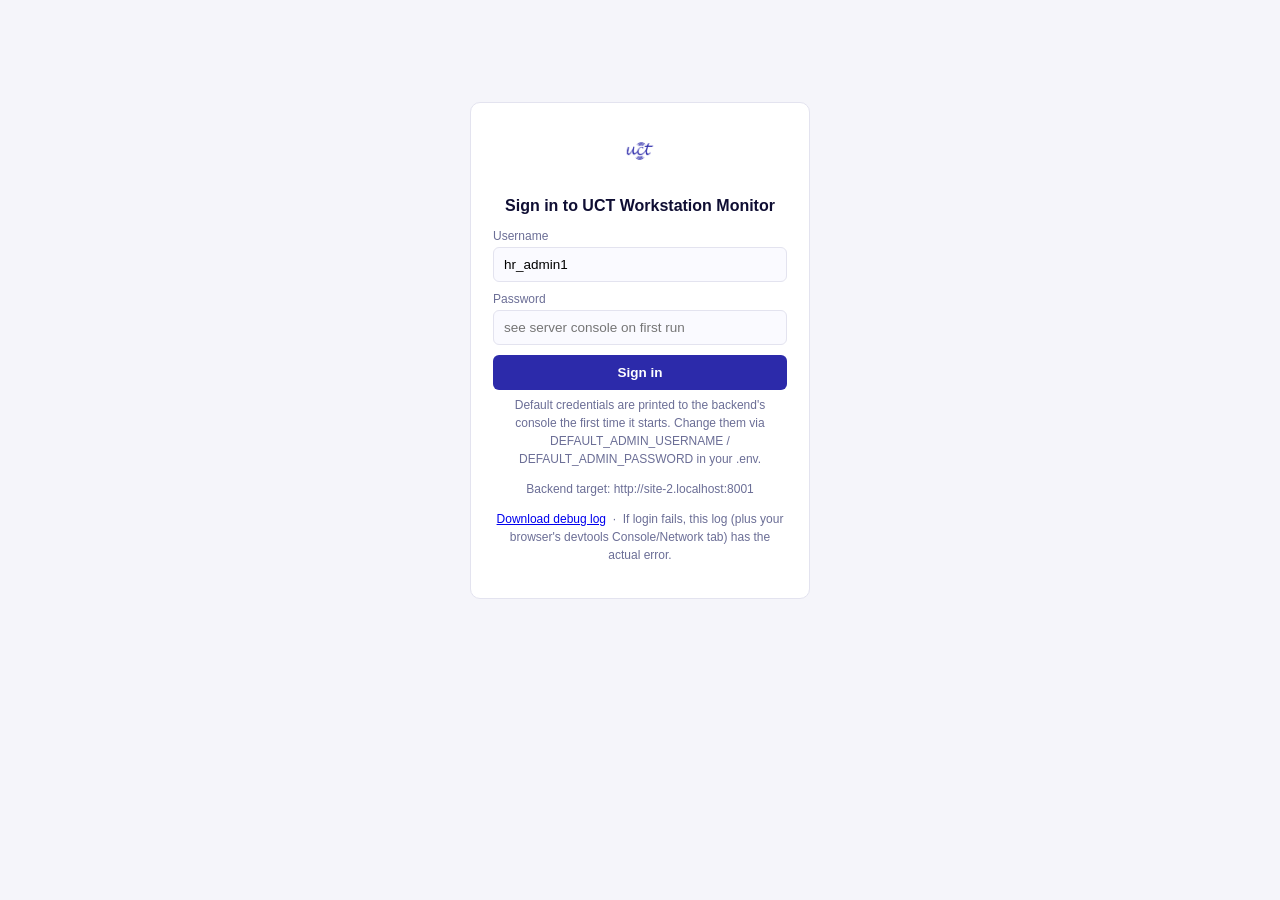
==== commit 345f1ae6: "Frontend Changes" ====
--- a/frontend/index.html
+++ b/frontend/index.html
@@ -556,6 +556,7 @@
 
 // --- workstations / ROI drawing ---
 let roiImg = null, roiStart = null, roiRect = null;
+let savedRoiBoxes = [];  // {name, x, y, w, h} in canvas-pixel space, accumulated for the currently loaded image
 function loadRoiImage(evt) {
   const file = evt.target.files[0];
   const reader = new FileReader();
@@ -563,6 +564,8 @@
     roiImg = new Image();
     roiImg.onload = () => drawRoiCanvas();
     roiImg.src = e.target.result;
+    savedRoiBoxes = [];
+    roiRect = null;
   };
   reader.readAsDataURL(file);
 }
@@ -571,6 +574,15 @@
   const ctx = canvas.getContext('2d');
   ctx.clearRect(0,0,canvas.width,canvas.height);
   if (roiImg) ctx.drawImage(roiImg, 0, 0, canvas.width, canvas.height);
+  ctx.font = '13px sans-serif';
+  for (const b of savedRoiBoxes) {
+    ctx.strokeStyle = '#1E9E57'; ctx.lineWidth = 2;
+    ctx.strokeRect(b.x, b.y, b.w, b.h);
+    ctx.fillStyle = '#1E9E57';
+    ctx.fillRect(b.x, Math.max(0, b.y - 18), ctx.measureText(b.name).width + 8, 18);
+    ctx.fillStyle = '#fff';
+    ctx.fillText(b.name, b.x + 4, Math.max(13, b.y - 5));
+  }
   if (roiRect) {
     ctx.strokeStyle = '#5D5FEF'; ctx.lineWidth = 2;
     ctx.strokeRect(roiRect.x, roiRect.y, roiRect.w, roiRect.h);
@@ -607,7 +619,13 @@
     await api('/workstations/save', { method:'POST', headers:{'Content-Type':'application/json'}, body: JSON.stringify({
       org_id, cam_id, workstations: [{ name, x1:+canvas.dataset.x1, y1:+canvas.dataset.y1, x2:+canvas.dataset.x2, y2:+canvas.dataset.y2 }]
     })});
-    showMsg('roiMsg', `Saved workstation "${name}".`);
+    showMsg('roiMsg', `Saved workstation "${name}". Draw the next box on this same photo, or upload a new one.`);
+    savedRoiBoxes.push({ name, x: roiRect.x, y: roiRect.y, w: roiRect.w, h: roiRect.h });
+    roiRect = null;
+    document.getElementById('roiName').value = '';
+    delete canvas.dataset.x1; delete canvas.dataset.y1; delete canvas.dataset.x2; delete canvas.dataset.y2;
+    document.getElementById('roiCoordsPreview').textContent = '';
+    drawRoiCanvas();
     loadWorkstations();
   } catch (e) { showMsg('roiMsg', e.message, false); }
 }
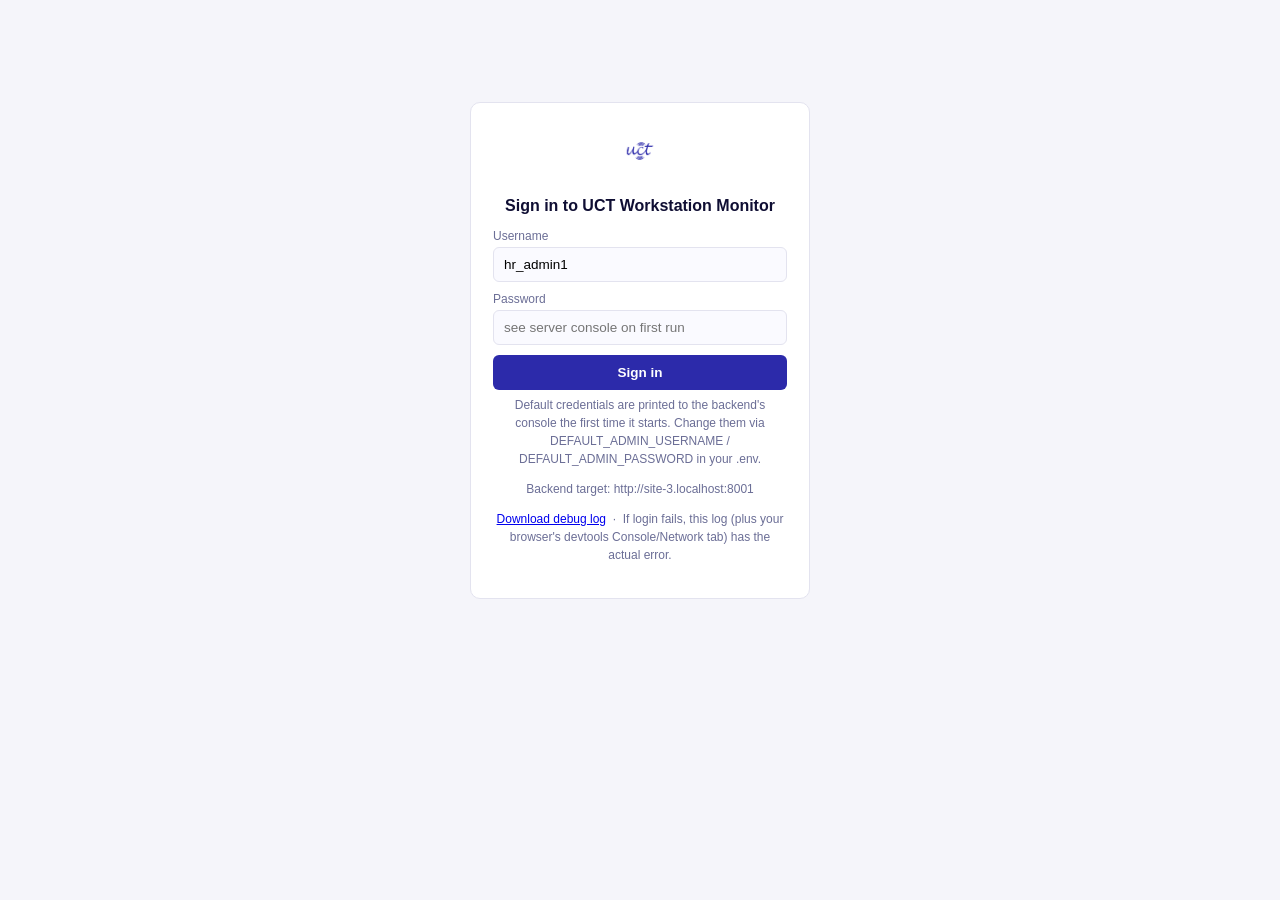
==== commit fd150ad6: "Frontend" ====
--- a/frontend/index.html
+++ b/frontend/index.html
@@ -320,10 +320,11 @@
         <div id="analysisDefaults" style="display:none; margin-top:14px">
           <p class="hint">Optional — override the defaults below, or leave them and a demo workstation covering the whole frame is created automatically.</p>
           <div class="row">
-            <div><label>Org ID (optional)</label><input id="vaOrgId" placeholder="default: 1"></div>
-            <div><label>Camera ID (optional)</label><input id="vaCamId" placeholder="auto-assigned per video"></div>
+            <div><label>Org ID (optional)</label><input id="vaOrgId" placeholder="default: 1" oninput="previewVideoRoi()"></div>
+            <div><label>Camera ID (optional)</label><input id="vaCamId" placeholder="auto-assigned per video" oninput="previewVideoRoi()"></div>
             <div><label>User ID (optional)</label><input id="vaUserId" placeholder="default: 1"></div>
           </div>
+          <div id="vaRoiPreview" class="hint"></div>
           <button class="primary" id="runAnalysisBtn" onclick="runAiAnalysis()" style="display:none">Run AI Analysis</button>
         </div>
       </div>
@@ -947,6 +948,30 @@
   xhr.send(fd);
 }
 
+let _vaRoiPreviewTimer = null;
+function previewVideoRoi() {
+  clearTimeout(_vaRoiPreviewTimer);
+  _vaRoiPreviewTimer = setTimeout(async () => {
+    const camId = document.getElementById('vaCamId').value;
+    const el = document.getElementById('vaRoiPreview');
+    if (!camId) { el.innerHTML = 'No Camera ID entered — a full-frame "Demo-Desk" ROI will be auto-created, with no employee assigned.'; return; }
+    const orgIdField = document.getElementById('vaOrgId').value;
+    const org_id = orgIdField ? parseInt(orgIdField) : getOrgId();
+    el.textContent = 'Checking saved ROIs for this camera…';
+    try {
+      const body = await api(`/workstations/check?org_id=${org_id}&cam_id=${camId}`);
+      if (!body.workstations || body.workstations.length === 0) {
+        el.innerHTML = `<b>No saved workstation found</b> for org ${org_id}, camera ${camId} — running analysis will auto-create a full-frame "Demo-Desk" ROI with no employee assigned. Draw one first on the Workstations tab if you want a real desk box and identity matching.`;
+      } else {
+        el.innerHTML = `<b>Found ${body.workstations.length} saved workstation(s)</b> for camera ${camId}: ` +
+          body.workstations.map(w => `${escapeHtml(w.name)} (${w.x1.toFixed(2)},${w.y1.toFixed(2)},${w.x2.toFixed(2)},${w.y2.toFixed(2)})`).join(', ') +
+          ' — analysis will match against these and any employees assigned to them.';
+      }
+    } catch (e) {
+      el.textContent = 'Could not check saved ROIs: ' + e.message;
+    }
+  }, 400);
+}
 async function runAiAnalysis() {
   if (!uploadedVideoId) return;
   const fd = new FormData();
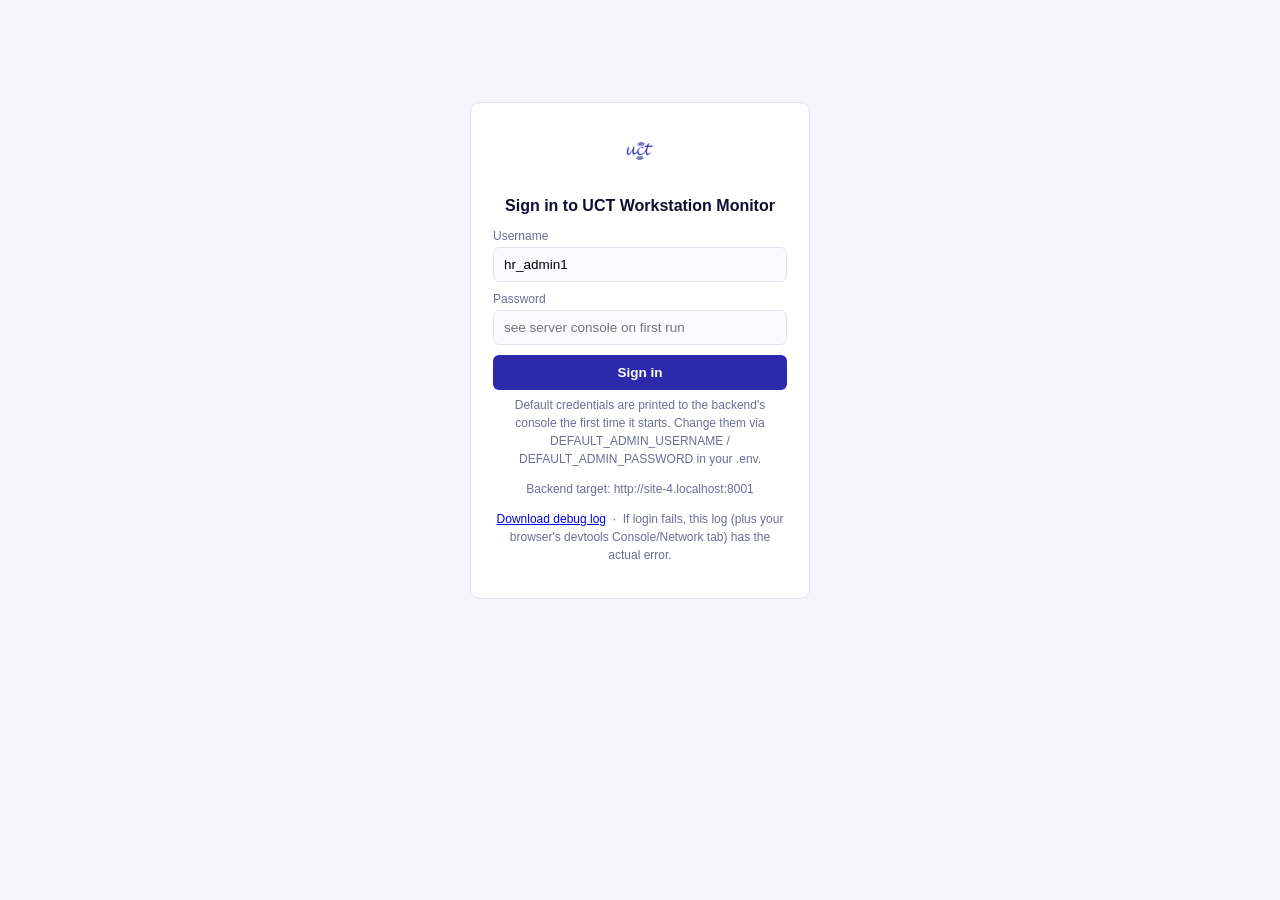
==== commit 4f4219ea: "Bug 01" ====
--- a/frontend/index.html
+++ b/frontend/index.html
@@ -329,12 +329,32 @@
         </div>
       </div>
 
+      <div class="card" id="vaDownloadsCard" style="display:none">
+        <h2>Downloads</h2>
+
+        <p class="hint"><b>Raw clip</b> — just the first N seconds of your uploaded file, no detection. Fast, for reviewing footage.</p>
+        <div class="row">
+          <div><label>Seconds</label><input id="clipSeconds" value="300"></div>
+        </div>
+        <button class="secondary" onclick="downloadClip()">Download clip</button>
+        <div id="clipMsg" class="hint"></div>
+
+        <p class="hint" style="margin-top:18px"><b>Annotated video</b> — runs real detection and draws ROI boxes, detected people, and occupancy/identity status onto the video. CPU-only YOLO inference is slow (see hint below), so this is capped and blocks until done — don't navigate away while it runs.</p>
+        <div class="row">
+          <div><label>Seconds to process (max 600)</label><input id="annotateSeconds" value="60"></div>
+          <div><label>Run detection every N frames</label><input id="annotateEveryN" value="3"></div>
+        </div>
+        <button class="secondary" onclick="downloadAnnotated()">Generate + download annotated video</button>
+        <div id="annotateMsg" class="hint"></div>
+      </div>
+
       <div class="card" id="analysisResultsCard" style="display:none">
         <h2>Live analysis results</h2>
         <div id="analysisStatusMsg" class="hint"></div>
         <div class="progress-outer" id="analysisProgressWrap">
           <div class="progress-inner" id="analysisProgressBar"><span id="analysisProgressLabel">0%</span></div>
         </div>
+        <p class="hint">Showing the most recent <span id="analysisEventCap">300</span> events — older ones are dropped from view (not from the database) to keep the browser responsive on long videos.</p>
         <div class="event-log" id="analysisEventLog"></div>
       </div>
     </section>
@@ -861,6 +881,7 @@
   document.getElementById('analysisDefaults').style.display = 'none';
   document.getElementById('runAnalysisBtn').style.display = 'none';
   document.getElementById('analysisResultsCard').style.display = 'none';
+  document.getElementById('vaDownloadsCard').style.display = 'none';
   document.getElementById('uploadMsg').innerHTML = '';
   document.getElementById('duplicateFoundCard').style.display = 'none';
 
@@ -901,6 +922,7 @@
   showMsg('uploadMsg', `Selected existing video "${card.dataset.filename}". Ready to analyze — no re-upload needed.`);
   document.getElementById('analysisDefaults').style.display = 'block';
   document.getElementById('runAnalysisBtn').style.display = 'inline-block';
+  document.getElementById('vaDownloadsCard').style.display = 'block';
 }
 
 function dismissDuplicateAndUploadAnyway() {
@@ -940,6 +962,7 @@
       showMsg('uploadMsg', `Uploaded "${body.filename}" (${(body.size_bytes/1024/1024).toFixed(1)} MB). Ready to analyze.`);
       document.getElementById('analysisDefaults').style.display = 'block';
       document.getElementById('runAnalysisBtn').style.display = 'inline-block';
+      document.getElementById('vaDownloadsCard').style.display = 'block';
     } else {
       showMsg('uploadMsg', 'Upload failed: ' + xhr.responseText, false);
     }
@@ -1003,12 +1026,22 @@
   // Same real-time push mechanism a live RTSP camera stream uses —
   // this is not a simulation, it's the identical WebSocket endpoint.
   const ws = new WebSocket(`${getBackendWsUrl()}/ws/streams/${body.stream_id}?token=${sessionToken}`);
+  const MAX_EVENT_LINES = 300;
   ws.onmessage = (evt) => {
     const msg = JSON.parse(evt.data);
-    if (msg.type === 'progress' && msg.total_frames) {
-      const pct = Math.round((msg.frames_processed / msg.total_frames) * 100);
-      document.getElementById('analysisProgressBar').style.width = pct + '%';
-      document.getElementById('analysisProgressLabel').textContent = pct + '%';
+    if (msg.type === 'progress') {
+      if (msg.total_frames) {
+        const pct = Math.round((msg.frames_processed / msg.total_frames) * 100);
+        document.getElementById('analysisProgressBar').style.width = pct + '%';
+        document.getElementById('analysisProgressLabel').textContent = pct + '%';
+      } else {
+        // Total frame count wasn't available from this video's metadata
+        // (common for some CCTV export formats) -- show a count instead
+        // of leaving the bar frozen at 0%, which previously looked like
+        // analysis had silently stopped.
+        document.getElementById('analysisProgressBar').style.width = '100%';
+        document.getElementById('analysisProgressLabel').textContent = `${msg.frames_processed} frames processed`;
+      }
     } else if (msg.type === 'event') {
       const log = document.getElementById('analysisEventLog');
       const line = document.createElement('div');
@@ -1016,6 +1049,7 @@
       line.innerHTML = `<span>Frame ${msg.frame_number} — ${escapeHtml(msg.workstation_name)}</span>
         <span class="badge ${msg.event_type}">${escapeHtml(msg.event_type)}</span>`;
       log.prepend(line);
+      while (log.children.length > MAX_EVENT_LINES) log.removeChild(log.lastChild);
     } else if (msg.type === 'completed') {
       document.getElementById('analysisStatusMsg').innerHTML += ' — <b>Analysis complete.</b>';
       document.getElementById('analysisProgressBar').style.width = '100%';
@@ -1028,6 +1062,61 @@
   };
   ws.onerror = () => { document.getElementById('analysisStatusMsg').innerHTML += ' — WebSocket error.'; };
 }
+
+async function downloadClip() {
+  if (!uploadedVideoId) return;
+  const seconds = document.getElementById('clipSeconds').value || 300;
+  const el = document.getElementById('clipMsg');
+  el.textContent = 'Preparing clip…';
+  try {
+    const resp = await fetch(`${API}/videos/${uploadedVideoId}/clip?seconds=${seconds}`, {
+      headers: { 'Authorization': 'Bearer ' + sessionToken }
+    });
+    if (!resp.ok) { el.textContent = 'Failed: ' + (await resp.text()); return; }
+    const blob = await resp.blob();
+    const cd = resp.headers.get('Content-Disposition') || '';
+    const match = cd.match(/filename="?([^"]+)"?/);
+    const filename = match ? match[1] : `clip_${seconds}s.mp4`;
+    const url = URL.createObjectURL(blob);
+    const a = document.createElement('a');
+    a.href = url; a.download = filename; document.body.appendChild(a); a.click(); a.remove();
+    URL.revokeObjectURL(url);
+    el.textContent = `Downloaded "${filename}".`;
+  } catch (e) { el.textContent = 'Failed: ' + e.message; }
+}
+
+async function downloadAnnotated() {
+  if (!uploadedVideoId) return;
+  const org_id = document.getElementById('vaOrgId').value || getOrgId();
+  const cam_id = document.getElementById('vaCamId').value;
+  const max_seconds = document.getElementById('annotateSeconds').value || 60;
+  const detect_every_n_frames = document.getElementById('annotateEveryN').value || 3;
+  const el = document.getElementById('annotateMsg');
+  if (!cam_id) { el.textContent = 'Enter a Camera ID above first — the annotated video needs a saved ROI to draw.'; return; }
+
+  el.textContent = 'Running detection and rendering — this blocks until done (see the processing-time hint above), please wait…';
+  const fd = new FormData();
+  fd.append('org_id', org_id); fd.append('cam_id', cam_id);
+  fd.append('max_seconds', max_seconds); fd.append('detect_every_n_frames', detect_every_n_frames);
+  let body;
+  try {
+    body = await api(`/videos/${uploadedVideoId}/annotate`, { method: 'POST', body: fd });
+  } catch (e) { el.textContent = 'Failed: ' + e.message; return; }
+
+  el.innerHTML = `Rendered ${body.frames_processed} frames (${body.seconds_processed}s of video) in ${body.processing_time_seconds}s server time. ` +
+    (body.playable_in_browser ? '' : '<b>Note: this server has no ffmpeg for H.264 re-encoding, so the file downloads but likely won\'t preview inline in your browser — open it in VLC or similar.</b> ') +
+    'Downloading…';
+  try {
+    const resp = await fetch(`${API}${body.download_url}`, { headers: { 'Authorization': 'Bearer ' + sessionToken } });
+    if (!resp.ok) { el.textContent = 'Rendered, but download failed: ' + (await resp.text()); return; }
+    const blob = await resp.blob();
+    const url = URL.createObjectURL(blob);
+    const a = document.createElement('a');
+    a.href = url; a.download = `${body.annotated_id}.mp4`; document.body.appendChild(a); a.click(); a.remove();
+    URL.revokeObjectURL(url);
+    el.textContent += ' Done.';
+  } catch (e) { el.textContent = 'Rendered, but download failed: ' + e.message; }
+}
 </script>
 </body>
 </html>
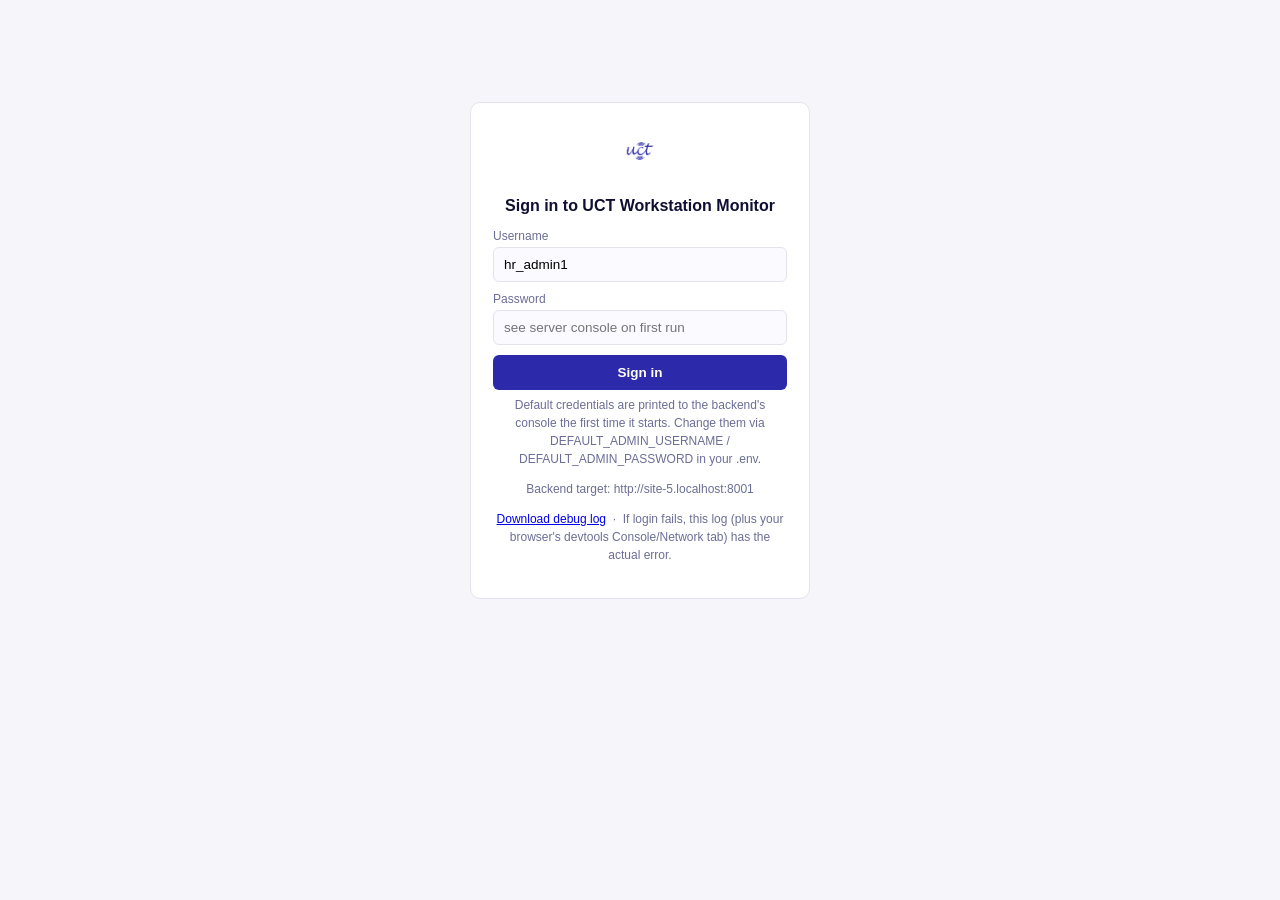
==== commit d5f83521: "Video Processing Pipeline" ====
--- a/frontend/index.html
+++ b/frontend/index.html
@@ -330,7 +330,26 @@
       </div>
 
       <div class="card" id="vaDownloadsCard" style="display:none">
-        <h2>Downloads</h2>
+        <h2>Diagnostics</h2>
+        <p class="hint"><b>Run this first</b> — samples a few frames spread across the whole video (not just the start), runs real detection on each, and reports what YOLO actually found plus how long a full annotated render would take on this server. Takes seconds, not minutes.</p>
+        <div class="row">
+          <div><label>Samples</label><input id="diagSamples" value="8"></div>
+        </div>
+        <button class="secondary" onclick="runDiagnostics()">Run diagnostics</button>
+        <div id="diagMsg" class="hint"></div>
+        <div id="diagResults" style="display:none; margin-top:10px">
+          <table>
+            <tr><td>Frames sampled</td><td id="diagFramesSampled"></td></tr>
+            <tr><td>Video</td><td id="diagVideoInfo"></td></tr>
+            <tr><td>Frames with ≥1 person detected</td><td id="diagFramesWithPerson"></td></tr>
+            <tr><td>Detection confidence (min / mean / max)</td><td id="diagConfidence"></td></tr>
+            <tr><td>Occupancy hits by workstation</td><td id="diagOccupancy"></td></tr>
+            <tr><td>Measured YOLO time per call (this server)</td><td id="diagYoloTime"></td></tr>
+            <tr><td>Estimated full annotate time</td><td id="diagEstimate"></td></tr>
+          </table>
+        </div>
+
+        <h2 style="margin-top:22px">Downloads</h2>
 
         <p class="hint"><b>Raw clip</b> — just the first N seconds of your uploaded file, no detection. Fast, for reviewing footage.</p>
         <div class="row">
@@ -339,7 +358,7 @@
         <button class="secondary" onclick="downloadClip()">Download clip</button>
         <div id="clipMsg" class="hint"></div>
 
-        <p class="hint" style="margin-top:18px"><b>Annotated video</b> — runs real detection and draws ROI boxes, detected people, and occupancy/identity status onto the video. CPU-only YOLO inference is slow (see hint below), so this is capped and blocks until done — don't navigate away while it runs.</p>
+        <p class="hint" style="margin-top:18px"><b>Annotated video</b> — runs real detection and draws ROI boxes, detected people, and occupancy/identity status onto the video. CPU-only YOLO inference is slow (see the diagnostics estimate above), so this is capped and blocks until done — don't navigate away while it runs.</p>
         <div class="row">
           <div><label>Seconds to process (max 600)</label><input id="annotateSeconds" value="60"></div>
           <div><label>Run detection every N frames</label><input id="annotateEveryN" value="3"></div>
@@ -1063,6 +1082,39 @@
   ws.onerror = () => { document.getElementById('analysisStatusMsg').innerHTML += ' — WebSocket error.'; };
 }
 
+async function runDiagnostics() {
+  if (!uploadedVideoId) return;
+  const org_id = document.getElementById('vaOrgId').value || getOrgId();
+  const cam_id = document.getElementById('vaCamId').value;
+  const num_samples = document.getElementById('diagSamples').value || 8;
+  const msgEl = document.getElementById('diagMsg');
+  const resultsEl = document.getElementById('diagResults');
+  if (!cam_id) { msgEl.textContent = 'Enter a Camera ID above first — diagnostics needs a saved ROI to check against.'; return; }
+
+  msgEl.textContent = 'Sampling frames and running real detection — a few seconds…';
+  resultsEl.style.display = 'none';
+  let body;
+  try {
+    body = await api(`/videos/${uploadedVideoId}/diagnostics?org_id=${org_id}&cam_id=${cam_id}&num_samples=${num_samples}`);
+  } catch (e) { msgEl.textContent = 'Failed: ' + e.message; return; }
+
+  msgEl.textContent = '';
+  document.getElementById('diagFramesSampled').textContent = body.frames_sampled;
+  document.getElementById('diagVideoInfo').textContent =
+    `${body.video_duration_seconds ?? '?'}s, ${body.video_fps}fps, ${body.video_total_frames ?? 'unknown'} total frames`;
+  document.getElementById('diagFramesWithPerson').textContent = `${body.frames_with_at_least_one_person} / ${body.frames_sampled}`;
+  document.getElementById('diagConfidence').textContent =
+    body.confidence_mean === null ? 'no detections in sampled frames'
+    : `${body.confidence_min} / ${body.confidence_mean} / ${body.confidence_max}`;
+  document.getElementById('diagOccupancy').textContent =
+    Object.entries(body.occupancy_hits_by_workstation).map(([n, c]) => `${escapeHtml(n)}: ${c}/${body.frames_sampled}`).join(', ');
+  document.getElementById('diagYoloTime').textContent = `${body.measured_yolo_seconds_per_call}s/call`;
+  document.getElementById('diagEstimate').textContent =
+    body.extrapolated_full_annotate_seconds_at_detect_every_3_frames === null ? '—'
+    : `~${body.extrapolated_full_annotate_seconds_at_detect_every_3_frames}s for the full video at detect_every_n_frames=3`;
+  resultsEl.style.display = 'block';
+}
+
 async function downloadClip() {
   if (!uploadedVideoId) return;
   const seconds = document.getElementById('clipSeconds').value || 300;
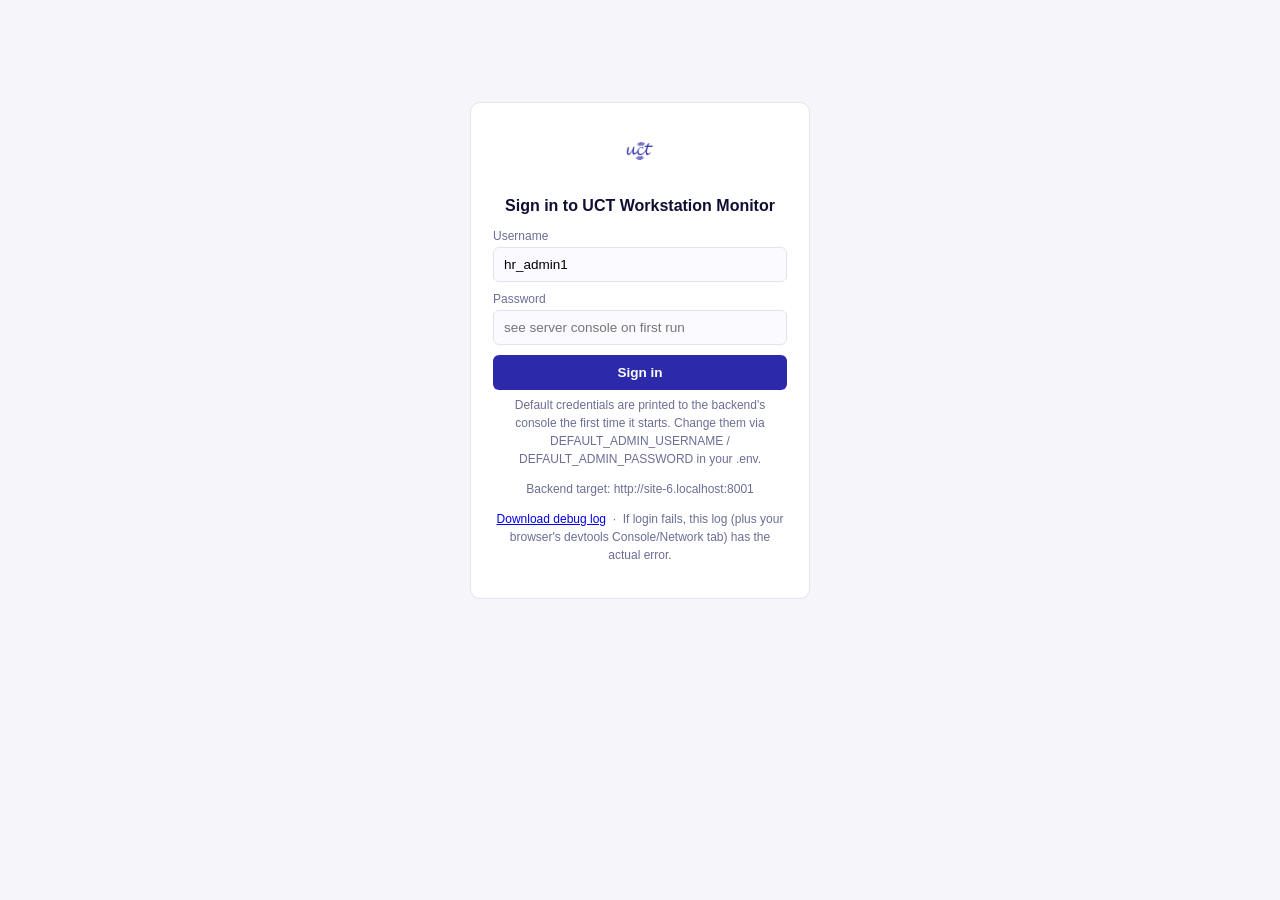
==== commit fa7c5a68: "Frontend Update" ====
--- a/frontend/index.html
+++ b/frontend/index.html
@@ -252,6 +252,25 @@
         </table>
         <button class="secondary" onclick="loadEmployees()">Refresh</button>
       </div>
+
+      <div class="card">
+        <h2>Face recognition readiness check</h2>
+        <p class="hint">Checks whether every active employee has all 4 views enrolled with a real embedding (not just a row that failed silently), and whether every saved workstation actually has someone assigned to it — an unassigned workstation can show a correct detection as MISMATCH, not something more obvious.</p>
+        <button class="primary" onclick="runReadinessCheck()">Run readiness check</button>
+        <div id="readinessMsg" class="hint"></div>
+        <div id="readinessResults" style="display:none; margin-top:10px">
+          <h3 style="font-size:13px; color:var(--slate); margin:14px 0 6px">Employees</h3>
+          <table>
+            <thead><tr><th>Employee</th><th>Views enrolled</th><th>Missing</th><th>Null embedding</th><th>Ready</th></tr></thead>
+            <tbody id="readinessEmployeesTable"></tbody>
+          </table>
+          <h3 style="font-size:13px; color:var(--slate); margin:14px 0 6px">Workstations</h3>
+          <table>
+            <thead><tr><th>Camera</th><th>Workstation</th><th>Assigned to</th></tr></thead>
+            <tbody id="readinessWorkstationsTable"></tbody>
+          </table>
+        </div>
+      </div>
     </section>
 
     <!-- TRY DETECTION -->
@@ -715,6 +734,34 @@
       `<tr><td>${escapeHtml(e.employee_id)}</td><td>${escapeHtml(e.name)}</td><td>${escapeHtml(e.department)||'—'}</td><td>${e.active?'yes':'no'}</td></tr>`
     ).join('') || '<tr><td colspan="4">None yet.</td></tr>';
   } catch (e) { console.error(e); }
+}
+
+async function runReadinessCheck() {
+  const msgEl = document.getElementById('readinessMsg');
+  const resultsEl = document.getElementById('readinessResults');
+  msgEl.textContent = 'Checking…';
+  resultsEl.style.display = 'none';
+  let body;
+  try {
+    body = await api(`/reports/face-recognition-readiness?org_id=${getOrgId()}`);
+  } catch (e) { msgEl.textContent = 'Failed: ' + e.message; return; }
+
+  msgEl.textContent = `${body.employees_complete_count} / ${body.employees_total_count} employees fully enrolled · ${body.workstations_unassigned_count} workstation(s) unassigned`;
+
+  document.getElementById('readinessEmployeesTable').innerHTML = body.employees.map(e => `<tr>
+    <td>${escapeHtml(e.employee_id)} (${escapeHtml(e.name)})</td>
+    <td>${e.views_enrolled.map(escapeHtml).join(', ') || '—'}</td>
+    <td>${e.views_missing.map(escapeHtml).join(', ') || '—'}</td>
+    <td>${e.views_with_null_embedding.map(escapeHtml).join(', ') || '—'}</td>
+    <td><span class="badge ${e.complete ? 'MATCH' : 'MISMATCH'}">${e.complete ? 'ready' : 'incomplete'}</span></td>
+  </tr>`).join('') || '<tr><td colspan="5">No active employees.</td></tr>';
+
+  document.getElementById('readinessWorkstationsTable').innerHTML = body.workstations.map(w => `<tr>
+    <td>${w.cam_id}</td><td>${escapeHtml(w.name)}</td>
+    <td>${w.has_active_assignment ? escapeHtml(w.assigned_employee_id) : '<span class="badge MISMATCH">unassigned</span>'}</td>
+  </tr>`).join('') || '<tr><td colspan="3">No workstations saved.</td></tr>';
+
+  resultsEl.style.display = 'block';
 }
 
 // --- bulk zip enrollment ---
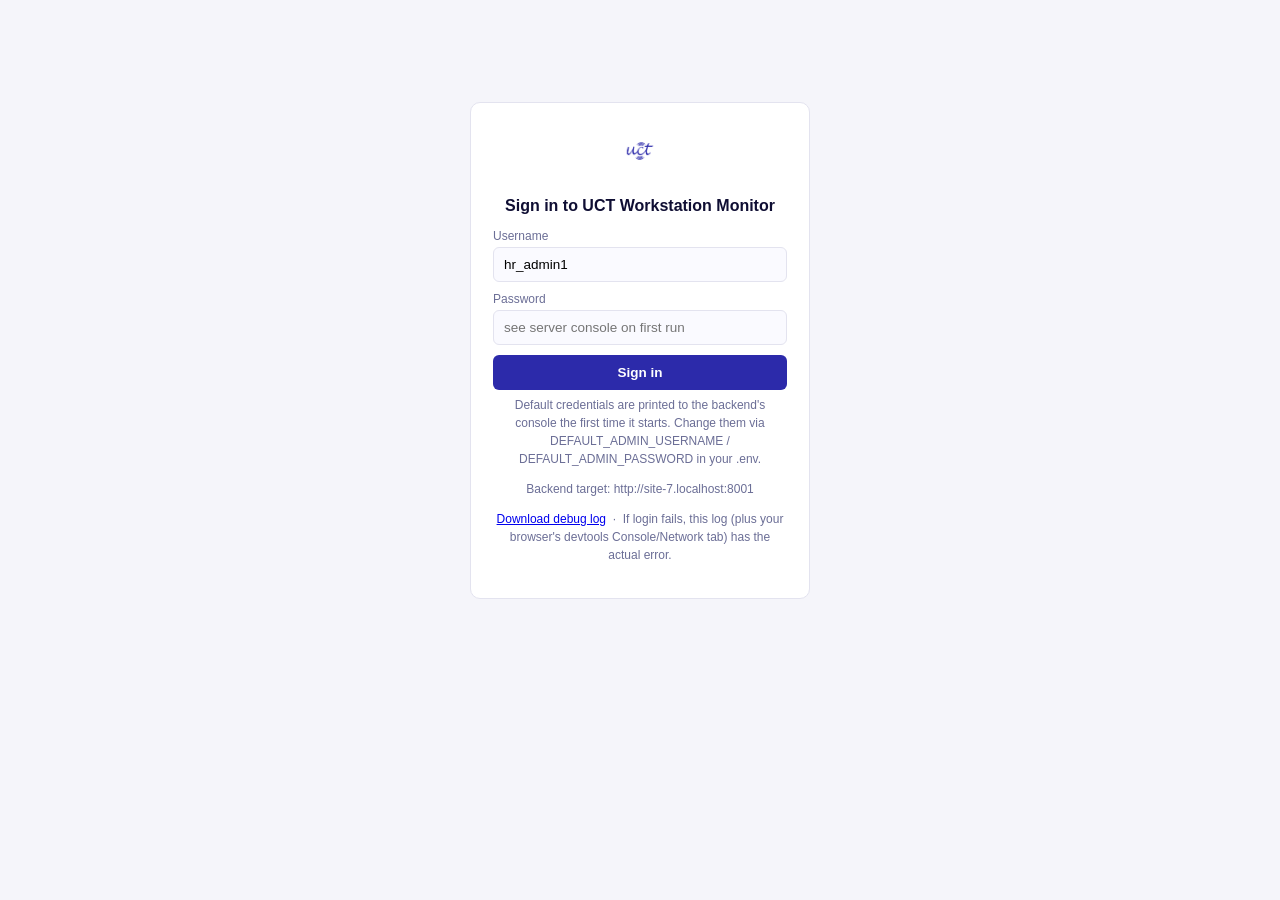
==== commit 1fe0a39b: "Restructure frontend into multi-page app (login/dashboard) with separated CSS/JS" ====
--- a/frontend/index.html
+++ b/frontend/index.html
@@ -2,1220 +2,22 @@
 <html lang="en">
 <head>
 <meta charset="UTF-8">
-<meta name="viewport" content="width=device-width, initial-scale=1.0">
 <title>UCT Workstation Monitor</title>
-<style>
-  :root{
-    --indigo: #2C2AAA;
-    --indigo-light: #5D5FEF;
-    --navy-deep: #0F0E33;
-    --amber: #F5A623;
-    --green: #2FB380;
-    --white: #FFFFFF;
-    --slate: #6B6E96;
-    --bg: #F5F5FA;
-    --card: #FFFFFF;
-    --border: #E3E3EF;
-  }
-  *{ box-sizing:border-box; }
-  body{
-    margin:0; font-family: -apple-system, 'Inter', 'Segoe UI', sans-serif;
-    background: var(--bg); color:#1B1B33;
-  }
-  header{
-    background: linear-gradient(120deg, var(--navy-deep), var(--indigo));
-    color:white; padding:16px 28px; display:flex; align-items:center; gap:14px;
-  }
-  header img{ height:34px; background:white; border-radius:6px; padding:3px; }
-  header h1{ font-size:17px; margin:0; font-weight:600; letter-spacing:0.01em; }
-  header .status{ margin-left:auto; font-size:12px; color:#CFCFFA; }
-
-  nav{ display:flex; gap:2px; background:var(--navy-deep); padding:0 24px; }
-  nav button{
-    background:none; border:none; color:#B9B9E6; padding:14px 18px; font-size:13.5px;
-    cursor:pointer; border-bottom:2px solid transparent; font-weight:500;
-  }
-  nav button.active{ color:white; border-bottom-color: var(--amber); }
-  nav button:hover{ color:white; }
-
-  main{ max-width:1100px; margin:28px auto; padding:0 20px; }
-  .card{
-    background:var(--card); border:1px solid var(--border); border-radius:10px;
-    padding:22px; margin-bottom:20px;
-  }
-  .card h2{ margin:0 0 14px; font-size:16px; color:var(--navy-deep); }
-  .row{ display:flex; gap:12px; flex-wrap:wrap; }
-  .row > div{ flex:1; min-width:160px; }
-  label{ display:block; font-size:12px; color:var(--slate); margin-bottom:4px; font-weight:500; }
-  input, select{
-    width:100%; padding:9px 10px; border:1px solid var(--border); border-radius:6px;
-    font-size:13.5px; background:#FAFAFF;
-  }
-  button.primary{
-    background:var(--indigo); color:white; border:none; padding:10px 18px;
-    border-radius:6px; font-size:13.5px; font-weight:600; cursor:pointer; margin-top:10px;
-  }
-  button.primary:hover{ background:var(--indigo-light); }
-  button.secondary{
-    background:white; color:var(--indigo); border:1px solid var(--indigo);
-    padding:8px 14px; border-radius:6px; font-size:12.5px; cursor:pointer;
-  }
-  table{ width:100%; border-collapse:collapse; font-size:13px; }
-  th{ text-align:left; color:var(--slate); font-weight:600; font-size:11.5px; text-transform:uppercase;
-      letter-spacing:0.03em; border-bottom:1px solid var(--border); padding:8px 6px; }
-  td{ padding:9px 6px; border-bottom:1px solid #F0F0F7; }
-  .badge{ padding:3px 9px; border-radius:20px; font-size:11px; font-weight:700; letter-spacing:0.02em; }
-  .badge.MATCH{ background:#E5F7EE; color:var(--green); }
-  .badge.MISMATCH{ background:#FFF3E0; color:var(--amber); }
-  .badge.UNKNOWN{ background:#F0F0F7; color:var(--slate); }
-  .badge.VACANT{ background:#F0F0F7; color:var(--slate); }
-  .badge.PRESENT{ background:#E5F7EE; color:var(--green); }
-  .badge.SIGNED_OUT{ background:#F0F0F7; color:var(--slate); }
-  .hint{ font-size:12px; color:var(--slate); margin-top:6px; line-height:1.5; }
-  .msg{ padding:10px 14px; border-radius:6px; font-size:13px; margin-bottom:14px; }
-  .msg.ok{ background:#E5F7EE; color:#1D8F5E; }
-  .msg.err{ background:#FDEDED; color:#C0392B; }
-  #zipExample{ background:#F5F6FA; border:1px solid #E3E5EE; border-radius:6px; padding:12px 14px; font-size:12px; line-height:1.6; overflow-x:auto; margin:8px 0; }
-  #roiCanvas{ border:1px dashed var(--border); border-radius:8px; max-width:100%; cursor:crosshair; }
-  .progress-outer{ background:#EEEEF6; border-radius:20px; height:18px; overflow:hidden; margin:10px 0; }
-  .progress-inner{ background:linear-gradient(90deg, var(--indigo), var(--indigo-light)); height:100%; width:0%;
-                    transition:width 0.2s ease; display:flex; align-items:center; justify-content:flex-end; }
-  .progress-inner span{ color:white; font-size:10px; padding-right:8px; font-weight:700; }
-  .event-log{ max-height:280px; overflow-y:auto; border:1px solid var(--border); border-radius:8px; padding:8px; background:#FAFAFF; }
-  .event-log .line{ font-size:12.5px; padding:4px 6px; border-bottom:1px solid #F0F0F7; display:flex; justify-content:space-between; gap:8px; }
-  .event-log .line:last-child{ border-bottom:none; }
-  .login-wrap{ display:flex; align-items:center; justify-content:center; height:80vh; }
-  .login-card{ width:340px; text-align:center; }
-  .login-card img{ height:52px; margin-bottom:16px; }
-  #app{ display:none; }
-</style>
 </head>
 <body>
-
-<div id="loginScreen" class="login-wrap">
-  <div class="card login-card">
-    <img src="logo.png" alt="UCT" onerror="this.style.display='none'">
-    <h2>Sign in to UCT Workstation Monitor</h2>
-    <div id="loginMsg"></div>
-    <div style="text-align:left">
-      <label>Username</label>
-      <input id="loginUsername" value="hr_admin1">
-      <label style="margin-top:10px">Password</label>
-      <input id="loginPassword" type="password" placeholder="see server console on first run">
-    </div>
-    <button class="primary" style="width:100%" onclick="doLogin()">Sign in</button>
-    <p class="hint">Default credentials are printed to the backend's console the first time it starts. Change them via DEFAULT_ADMIN_USERNAME / DEFAULT_ADMIN_PASSWORD in your .env.</p>
-    <p class="hint" id="loginApiTarget" style="word-break:break-all">Backend target: resolving…</p>
-    <p class="hint">
-      <a href="#" onclick="downloadAppLog(); return false;">Download debug log</a>
-      &nbsp;·&nbsp; If login fails, this log (plus your browser's devtools Console/Network tab) has the actual error.
-    </p>
-  </div>
-</div>
-
-<div id="app">
-  <header>
-    <img src="logo.png" alt="UCT" onerror="this.style.display='none'">
-    <h1>UCT Workstation Monitor</h1>
-    <div style="margin-left:24px; display:flex; align-items:center; gap:6px;">
-      <label style="color:#CFCFFA; margin:0; font-size:12px">Org ID</label>
-      <input id="globalOrgId" value="1" style="width:60px; padding:5px 8px;" onchange="loadIdentityStatus(); loadWorkstations(); loadEmployees();">
-    </div>
-    <div class="status" style="display:flex; flex-direction:column; align-items:flex-end; gap:2px;">
-      <span id="whoAmI"></span>
-      <span id="backendStatus">connecting…</span>
-      <a href="#" onclick="downloadAppLog(); return false;" style="color:#CFCFFA">Download debug log</a>
-    </div>
-    <button class="secondary" style="margin-left:14px" onclick="logout()">Sign out</button>
-  </header>
-  <nav>
-    <button class="active" onclick="showTab('dashboard')">Dashboard</button>
-    <button onclick="showTab('workstations')">Workstations</button>
-    <button onclick="showTab('employees'); loadDeclaredDistances();">Employees</button>
-    <button onclick="showTab('detect')">Try Detection</button>
-    <button onclick="showTab('livestream')">Live Stream</button>
-    <button onclick="showTab('videoanalysis')">Video Analysis</button>
-    <button onclick="showTab('attendance')">Attendance</button>
-  </nav>
-
-  <main>
-    <!-- DASHBOARD -->
-    <section id="tab-dashboard">
-      <div class="card">
-        <h2>Live identity status</h2>
-        <div class="row" style="max-width:200px; margin-bottom:10px">
-          <div><label>Camera ID</label><input id="dashCamId" value="101" onchange="loadIdentityStatus()"></div>
-        </div>
-        <div id="statusMsg"></div>
-        <table>
-          <thead><tr><th>Workstation</th><th>Occupancy</th><th>Assigned</th><th>Detected</th><th>Status</th><th>Similarity</th></tr></thead>
-          <tbody id="statusTable"></tbody>
-        </table>
-        <button class="secondary" onclick="loadIdentityStatus()">Refresh</button>
-      </div>
-    </section>
-
-    <!-- WORKSTATIONS -->
-    <section id="tab-workstations" style="display:none">
-      <div class="card">
-        <h2>Draw a workstation ROI</h2>
-        <p class="hint">Upload a snapshot from the camera, then click-drag a rectangle over the desk. Coordinates are saved normalized (0.0–1.0) so the same ROI works regardless of camera resolution.</p>
-        <input type="file" id="roiImageInput" accept="image/*" onchange="loadRoiImage(event)">
-        <br><br>
-        <canvas id="roiCanvas" width="640" height="400"></canvas>
-        <div class="row" style="margin-top:12px">
-          <div><label>Camera ID</label><input id="roiCamId" value="101"></div>
-          <div><label>Workstation name</label><input id="roiName" placeholder="Desk-A"></div>
-        </div>
-        <div id="roiCoordsPreview" class="hint"></div>
-        <button class="primary" onclick="saveWorkstation()">Save workstation</button>
-        <div id="roiMsg"></div>
-      </div>
-
-      <div class="card">
-        <h2>Saved workstations</h2>
-        <table>
-          <thead><tr><th>Name</th><th>ROI (x1,y1,x2,y2)</th></tr></thead>
-          <tbody id="workstationsTable"></tbody>
-        </table>
-        <button class="secondary" onclick="loadWorkstations()">Refresh</button>
-      </div>
-
-      <div class="card">
-        <h2>Assign an employee to a workstation</h2>
-        <div class="row">
-          <div><label>Workstation name</label><input id="assignWsName" placeholder="Desk-A"></div>
-          <div><label>Employee ID</label><input id="assignEmpId" placeholder="EMP-1001"></div>
-        </div>
-        <button class="primary" onclick="assignEmployee()">Assign</button>
-        <div id="assignMsg"></div>
-      </div>
-    </section>
-
-    <!-- EMPLOYEES -->
-    <section id="tab-employees" style="display:none">
-      <div class="card">
-        <h2>Enroll an employee</h2>
-        <p class="hint">Submit once per view (front / left / right / top) — four calls builds the full gallery entry for one employee, per the dataset structure documented in Section 5.2 of the project documentation.</p>
-        <div class="row">
-          <div><label>Employee ID</label><input id="enrollId" placeholder="EMP-1001"></div>
-          <div><label>Name</label><input id="enrollName" placeholder="Jane Doe"></div>
-          <div><label>View</label>
-            <select id="enrollView"><option>front</option><option>left</option><option>right</option><option>top</option></select>
-          </div>
-        </div>
-        <label style="margin-top:10px">Photo</label>
-        <input type="file" id="enrollPhoto" accept="image/*">
-        <button class="primary" onclick="enrollEmployee()">Enroll this view</button>
-        <div id="enrollMsg"></div>
-      </div>
-
-      <div class="card">
-        <h2>Bulk enroll from a dataset zip</h2>
-        <p class="hint">For datasets captured at multiple distances (like a calibration shoot). Upload one zip per employee; every view (front/left/right/top) at the closest distance is enrolled immediately, and the zip is kept so "Train model" below can use every distance to fit the distance-matching curve.</p>
-        <div id="zipDistancesWrap"></div>
-        <div class="row" style="margin-top:10px">
-          <div><label>Employee ID</label><input id="zipEmpId" placeholder="EMP-1001"></div>
-          <div><label>Name</label><input id="zipEmpName" placeholder="Jane Doe"></div>
-          <div><label>Department</label><input id="zipEmpDept" placeholder="e.g. Engineering"></div>
-        </div>
-        <label style="margin-top:10px">Employee's zip file</label>
-        <input type="file" id="zipEmpFile" accept=".zip">
-        <p class="hint">Expected folder layout inside the zip (folder name can be anything -- matched to the Employee ID above, not the folder name):</p>
-        <pre id="zipExample">your-upload.zip
-└── &lt;any-folder-name&gt;/
-    ├── depth_000.50m/
-    │   ├── front.jpg
-    │   ├── left.jpg
-    │   ├── right.jpg
-    │   └── top.jpg
-    ├── depth_001m/
-    │   └── ... same 4 files
-    └── depth_002m/
-        └── ... same 4 files</pre>
-        <button class="primary" onclick="enrollEmployeeFromZip()">Enroll this employee</button>
-        <div id="zipEnrollMsg"></div>
-      </div>
-
-      <div class="card">
-        <h2>Train model</h2>
-        <p class="hint">Fits the distance-matching curve (near_k / near_sigma0) using every employee enrolled via the zip flow above who has 2+ distances. Safe to re-run any time -- e.g. after adding more employees.</p>
-        <button class="primary" onclick="runCalibrationAll()">Train model</button>
-        <div id="trainMsg"></div>
-      </div>
-
-      <div class="card">
-        <h2>Enrolled employees</h2>
-        <table>
-          <thead><tr><th>Employee ID</th><th>Name</th><th>Department</th><th>Active</th></tr></thead>
-          <tbody id="employeesTable"></tbody>
-        </table>
-        <button class="secondary" onclick="loadEmployees()">Refresh</button>
-      </div>
-
-      <div class="card">
-        <h2>Face recognition readiness check</h2>
-        <p class="hint">Checks whether every active employee has all 4 views enrolled with a real embedding (not just a row that failed silently), and whether every saved workstation actually has someone assigned to it — an unassigned workstation can show a correct detection as MISMATCH, not something more obvious.</p>
-        <button class="primary" onclick="runReadinessCheck()">Run readiness check</button>
-        <div id="readinessMsg" class="hint"></div>
-        <div id="readinessResults" style="display:none; margin-top:10px">
-          <h3 style="font-size:13px; color:var(--slate); margin:14px 0 6px">Employees</h3>
-          <table>
-            <thead><tr><th>Employee</th><th>Views enrolled</th><th>Missing</th><th>Null embedding</th><th>Ready</th></tr></thead>
-            <tbody id="readinessEmployeesTable"></tbody>
-          </table>
-          <h3 style="font-size:13px; color:var(--slate); margin:14px 0 6px">Workstations</h3>
-          <table>
-            <thead><tr><th>Camera</th><th>Workstation</th><th>Assigned to</th></tr></thead>
-            <tbody id="readinessWorkstationsTable"></tbody>
-          </table>
-        </div>
-      </div>
-    </section>
-
-    <!-- TRY DETECTION -->
-    <section id="tab-detect" style="display:none">
-      <div class="card">
-        <h2>Try it: run real detection on a photo</h2>
-        <p class="hint">Uploads a still image and runs the real YOLO person-detector against your saved ROI, then attempts face matching against enrolled employees. This simulates what a live camera frame would trigger — see backend/app/routers/workstations.py for exactly what runs.</p>
-        <div class="row">
-          <div><label>Camera ID</label><input id="detCamId" value="101"></div>
-          <div><label>Workstation name</label><input id="detWsName" placeholder="Desk-A"></div>
-        </div>
-        <label style="margin-top:10px">Frame / photo</label>
-        <input type="file" id="detFrame" accept="image/*">
-        <button class="primary" onclick="runDetection()">Run detection</button>
-        <div id="detResult"></div>
-      </div>
-    </section>
-
-    <!-- LIVE STREAM -->
-    <section id="tab-livestream" style="display:none">
-      <div class="card">
-        <h2>Start a real stream-processing worker</h2>
-        <p class="hint">Points the real backend at an RTSP URL or a video file path <b>on the server</b> (not a browser upload). It opens the source, runs YOLO occupancy detection on every frame, and identifies people using the event-driven trigger — only on a VACANT→ACTIVE transition or the heartbeat, never every frame. Try <code>../sample_data/demo-camera-feed.mp4</code> to see it work end to end without a real camera.</p>
-        <div class="row">
-          <div><label>Source (RTSP URL or server-side file path)</label><input id="streamSource" value="../sample_data/demo-camera-feed.mp4"></div>
-        </div>
-        <div class="row" style="margin-top:10px">
-          <div><label>Camera ID</label><input id="streamCamId" value="101"></div>
-          <div><label>Max frames (blank = unlimited)</label><input id="streamMaxFrames" placeholder="e.g. 20"></div>
-        </div>
-        <button class="primary" onclick="startStream()">Start stream</button>
-        <div id="streamMsg"></div>
-      </div>
-
-      <div class="card">
-        <h2>Active streams</h2>
-        <table>
-          <thead><tr><th>Stream ID</th><th>Source</th><th>Alive</th><th>Frames processed</th><th>Opened OK</th><th></th></tr></thead>
-          <tbody id="streamsTable"></tbody>
-        </table>
-        <button class="secondary" onclick="loadStreams()">Refresh</button>
-      </div>
-    </section>
-
-    <!-- VIDEO ANALYSIS -->
-    <section id="tab-videoanalysis" style="display:none">
-      <div class="card">
-        <h2>Upload a video for AI analysis</h2>
-        <p class="hint">Upload a recorded video — this runs through the exact same real-time detection pipeline as a live RTSP camera (see <code>backend/app/routers/streams.py:start_worker</code>, called identically by both). Great for showing a prospect what the system does before they've installed a single camera.</p>
-        <input type="file" id="videoFileInput" accept="video/*" onchange="onVideoFileSelected(event)">
-        <div id="hashCheckMsg" class="hint"></div>
-
-        <div class="card" id="duplicateFoundCard" style="display:none; background:#FFF9EC; border-color:#F5D98E; margin-top:12px">
-          <b>This exact video is already uploaded</b>
-          <p class="hint" style="margin-top:4px">Matched by file content, not just filename — re-uploading it would waste bandwidth and storage for no benefit.</p>
-          <p id="duplicateFoundDetails" style="margin:8px 0; font-size:13px"></p>
-          <button class="primary" onclick="useExistingVideo()">Select this video</button>
-          <button class="secondary" onclick="dismissDuplicateAndUploadAnyway()">Upload as new anyway</button>
-        </div>
-
-        <div class="progress-outer" id="uploadProgressWrap" style="display:none">
-          <div class="progress-inner" id="uploadProgressBar"><span id="uploadProgressLabel">0%</span></div>
-        </div>
-        <div id="uploadMsg"></div>
-
-        <div id="analysisDefaults" style="display:none; margin-top:14px">
-          <p class="hint">Optional — override the defaults below, or leave them and a demo workstation covering the whole frame is created automatically.</p>
-          <div class="row">
-            <div><label>Org ID (optional)</label><input id="vaOrgId" placeholder="default: 1" oninput="previewVideoRoi()"></div>
-            <div><label>Camera ID (optional)</label><input id="vaCamId" placeholder="auto-assigned per video" oninput="previewVideoRoi()"></div>
-            <div><label>User ID (optional)</label><input id="vaUserId" placeholder="default: 1"></div>
-          </div>
-          <div id="vaRoiPreview" class="hint"></div>
-          <button class="primary" id="runAnalysisBtn" onclick="runAiAnalysis()" style="display:none">Run AI Analysis</button>
-        </div>
-      </div>
-
-      <div class="card" id="vaDownloadsCard" style="display:none">
-        <h2>Diagnostics</h2>
-        <p class="hint"><b>Run this first</b> — samples a few frames spread across the whole video (not just the start), runs real detection on each, and reports what YOLO actually found plus how long a full annotated render would take on this server. Takes seconds, not minutes.</p>
-        <div class="row">
-          <div><label>Samples</label><input id="diagSamples" value="8"></div>
-        </div>
-        <button class="secondary" onclick="runDiagnostics()">Run diagnostics</button>
-        <div id="diagMsg" class="hint"></div>
-        <div id="diagResults" style="display:none; margin-top:10px">
-          <table>
-            <tr><td>Frames sampled</td><td id="diagFramesSampled"></td></tr>
-            <tr><td>Video</td><td id="diagVideoInfo"></td></tr>
-            <tr><td>Frames with ≥1 person detected</td><td id="diagFramesWithPerson"></td></tr>
-            <tr><td>Detection confidence (min / mean / max)</td><td id="diagConfidence"></td></tr>
-            <tr><td>Occupancy hits by workstation</td><td id="diagOccupancy"></td></tr>
-            <tr><td>Measured YOLO time per call (this server)</td><td id="diagYoloTime"></td></tr>
-            <tr><td>Estimated full annotate time</td><td id="diagEstimate"></td></tr>
-          </table>
-        </div>
-
-        <h2 style="margin-top:22px">Downloads</h2>
-
-        <p class="hint"><b>Raw clip</b> — just the first N seconds of your uploaded file, no detection. Fast, for reviewing footage.</p>
-        <div class="row">
-          <div><label>Seconds</label><input id="clipSeconds" value="300"></div>
-        </div>
-        <button class="secondary" onclick="downloadClip()">Download clip</button>
-        <div id="clipMsg" class="hint"></div>
-
-        <p class="hint" style="margin-top:18px"><b>Annotated video</b> — runs real detection and draws ROI boxes, detected people, and occupancy/identity status onto the video. CPU-only YOLO inference is slow (see the diagnostics estimate above), so this is capped and blocks until done — don't navigate away while it runs.</p>
-        <div class="row">
-          <div><label>Seconds to process (max 600)</label><input id="annotateSeconds" value="60"></div>
-          <div><label>Run detection every N frames</label><input id="annotateEveryN" value="3"></div>
-        </div>
-        <button class="secondary" onclick="downloadAnnotated()">Generate + download annotated video</button>
-        <div id="annotateMsg" class="hint"></div>
-      </div>
-
-      <div class="card" id="analysisResultsCard" style="display:none">
-        <h2>Live analysis results</h2>
-        <div id="analysisStatusMsg" class="hint"></div>
-        <div class="progress-outer" id="analysisProgressWrap">
-          <div class="progress-inner" id="analysisProgressBar"><span id="analysisProgressLabel">0%</span></div>
-        </div>
-        <p class="hint">Showing the most recent <span id="analysisEventCap">300</span> events — older ones are dropped from view (not from the database) to keep the browser responsive on long videos.</p>
-        <div class="event-log" id="analysisEventLog"></div>
-      </div>
-    </section>
-
-    <!-- ATTENDANCE -->
-    <section id="tab-attendance" style="display:none">
-      <div class="card">
-        <h2>Record a presence detection (demo)</h2>
-        <p class="hint">In production this is called automatically by the stream-processing worker whenever an employee is identity-confirmed on any camera. Exposed here so sign-in/out can be tried without a live pipeline.</p>
-        <div class="row">
-          <div><label>Employee ID</label><input id="attEmpId" placeholder="EMP-1001"></div>
-          <div><label>Location label</label><input id="attLocation" placeholder="Desk-A"></div>
-        </div>
-        <button class="primary" onclick="recordDetection()">Record detection now</button>
-        <div id="attMsg"></div>
-      </div>
-
-      <div class="card">
-        <h2>Today's status</h2>
-        <div class="row">
-          <div><label>Employee ID</label><input id="attCheckEmpId" placeholder="EMP-1001"></div>
-        </div>
-        <button class="secondary" onclick="checkToday()">Check</button>
-        <div id="attToday"></div>
-      </div>
-    </section>
-  </main>
-</div>
-
 <script>
-// --- lightweight client-side debug log -------------------------------
-// The browser sandbox means JS cannot write a real file to disk on its
-// own; this instead buffers every console.log/info/warn/error call
-// (persisted to localStorage so it survives a reload) and offers it as a
-// downloadable .txt via the "Download debug log" button below the login
-// form and in the header. This is what gives you a "frontend log file"
-// to inspect -- since a CORS rejection is enforced by the browser itself,
-// nothing about it ever reaches the backend's log, so this is the only
-// place it can be captured.
-const APP_LOG_KEY = "uct_debug_log_v1";
-const APP_LOG_MAX_ENTRIES = 500;
-function loadAppLog() {
-  try { return JSON.parse(localStorage.getItem(APP_LOG_KEY) || "[]"); } catch { return []; }
-}
-let appLog = loadAppLog();
-function pushAppLog(level, args) {
-  const msg = args.map(a => {
-    if (typeof a === "string") return a;
-    try { return JSON.stringify(a); } catch { return String(a); }
-  }).join(" ");
-  appLog.push({ t: new Date().toISOString(), level, msg });
-  if (appLog.length > APP_LOG_MAX_ENTRIES) appLog = appLog.slice(-APP_LOG_MAX_ENTRIES);
-  try { localStorage.setItem(APP_LOG_KEY, JSON.stringify(appLog)); } catch { /* storage full/unavailable -- log still shows in devtools console */ }
-}
-["log", "info", "warn", "error"].forEach(level => {
-  const original = console[level].bind(console);
-  console[level] = (...args) => { pushAppLog(level, args); original(...args); };
-});
-function downloadAppLog() {
-  const header = `UCT Workstation Monitor -- frontend debug log
-page origin: ${window.location.origin}
-resolved backend API base URL: ${typeof API !== "undefined" ? API : "(not yet resolved)"}
-generated: ${new Date().toISOString()}
-
-`;
-  const text = header + appLog.map(l => `${l.t} [${l.level}] ${l.msg}`).join("\n");
-  const blob = new Blob([text], { type: "text/plain" });
-  const url = URL.createObjectURL(blob);
-  const a = document.createElement("a");
-  a.href = url; a.download = `uct-frontend-log-${Date.now()}.txt`;
-  document.body.appendChild(a); a.click(); a.remove();
-  URL.revokeObjectURL(url);
-}
-function clearAppLog() {
-  appLog = [];
-  try { localStorage.removeItem(APP_LOG_KEY); } catch {}
-}
-
-// --- environment-aware backend URL resolver (Section 10.2 of the docs) ---
-function getBackendBaseUrl() {
-  const { protocol, hostname } = window.location;
-  if (hostname === "localhost" || hostname === "127.0.0.1") {
-    return "http://localhost:8001";
-  }
-  const match = hostname.match(/^(\d+)-(.+)$/);
-  if (match) {
-    return `${protocol}//8001-${match[2]}`;
-  }
-  return `${protocol}//${hostname}:8001`;
-}
-const API = getBackendBaseUrl();
-function getBackendWsUrl() {
-  return API.replace(/^http/, "ws");
-}
-console.log("Page origin:", window.location.origin, "| Resolved backend API base URL:", API);
-document.addEventListener("DOMContentLoaded", () => {
-  const el = document.getElementById("loginApiTarget");
-  if (el) el.textContent = `Backend target: ${API}`;
-});
-let sessionToken = null;
-
-function authHeaders() {
-  return sessionToken ? { "Authorization": "Bearer " + sessionToken } : {};
-}
-
-async function api(path, opts = {}) {
-  const url = API + path;
-  console.log("API request:", opts.method || "GET", url);
-  let res;
-  try {
-    res = await fetch(url, { ...opts, headers: { ...(opts.headers||{}), ...authHeaders() } });
-  } catch (networkErr) {
-    // fetch() throws a generic, detail-free TypeError for BOTH a CORS
-    // rejection and a genuine network/connection failure -- the browser
-    // deliberately hides which one it was from JS. Log everything we DO
-    // know so the downloaded log is still actionable without devtools.
-    console.error(
-      "API network error:", opts.method || "GET", url, "-", networkErr.message,
-      "| page origin:", window.location.origin,
-      "| Usually either the backend is unreachable, or this is a CORS rejection",
-      "(check the browser's Network/Console tab for a 'blocked by CORS policy' message).",
-      "If it is CORS: the backend's FRONTEND_ORIGIN must include exactly", window.location.origin
-    );
-    throw new Error(`Could not reach ${url}. This is usually a CORS or network issue -- check the browser console, and confirm the backend's FRONTEND_ORIGIN includes ${window.location.origin}.`);
-  }
-  let body;
-  try { body = await res.json(); } catch { body = null; }
-  if (!res.ok) {
-    console.error("API error response:", res.status, opts.method || "GET", url, body);
-    throw new Error((body && body.detail) || res.statusText);
-  }
-  console.log("API response:", res.status, opts.method || "GET", url);
-  return body;
-}
-
-function getOrgId() {
-  return parseInt(document.getElementById('globalOrgId').value, 10);
-}
-
-// Escapes text before it ever reaches innerHTML. Employee names/IDs,
-// workstation names, stream source URLs, and uploaded filenames are all
-// admin-supplied and get echoed back by the API -- without this, any of
-// them could carry a script tag that runs in another admin's browser
-// (a real stored/reflected XSS path, not a theoretical one, since
-// sessionToken lives in reachable scope on this same page).
-function escapeHtml(str) {
-  const div = document.createElement('div');
-  div.textContent = str === null || str === undefined ? '' : String(str);
-  return div.innerHTML;
-}
-
-function showMsg(elId, text, ok=true) {
-  document.getElementById(elId).innerHTML = `<div class="msg ${ok?'ok':'err'}">${escapeHtml(text)}</div>`;
-}
-
-// --- auth ---
-async function doLogin() {
-  const username = document.getElementById('loginUsername').value;
-  const password = document.getElementById('loginPassword').value;
-  try {
-    const body = await api('/admin/login', { method:'POST', headers:{'Content-Type':'application/json'},
-      body: JSON.stringify({ username, password }) });
-    sessionToken = body.session_token;
-    document.getElementById('loginScreen').style.display = 'none';
-    document.getElementById('app').style.display = 'block';
-
-    // An org-scoped HR_ADMIN can only ever act on their own org, so start
-    // the global Org ID field there and lock it -- there's no valid other
-    // value for them to enter. A SUPER_ADMIN has no fixed org (org_id is
-    // null), so the field stays editable, defaulting to 1.
-    const orgField = document.getElementById('globalOrgId');
-    if (body.role === 'SUPER_ADMIN') {
-      orgField.value = '1';
-      orgField.disabled = false;
-      document.getElementById('whoAmI').textContent = `${username} · SUPER_ADMIN (all orgs)`;
-    } else {
-      orgField.value = String(body.org_id);
-      orgField.disabled = true;
-      document.getElementById('whoAmI').textContent = `${username} · org ${body.org_id}`;
-    }
-
-    checkBackend();
-    loadIdentityStatus(); loadWorkstations(); loadEmployees();
-  } catch (e) {
-    showMsg('loginMsg', 'Login failed: ' + e.message, false);
-  }
-}
-function logout() {
-  sessionToken = null;
-  document.getElementById('app').style.display = 'none';
-  document.getElementById('loginScreen').style.display = 'flex';
-}
-async function checkBackend() {
-  try { await api('/'); document.getElementById('backendStatus').textContent = 'backend connected: ' + API; }
-  catch (e) {
-    document.getElementById('backendStatus').textContent = 'backend unreachable at ' + API;
-    console.error('checkBackend failed:', e.message);
-  }
-}
-
-function showTab(name) {
-  document.querySelectorAll('main section').forEach(s => s.style.display = 'none');
-  document.getElementById('tab-'+name).style.display = 'block';
-  document.querySelectorAll('nav button').forEach(b => b.classList.remove('active'));
-  event.target.classList.add('active');
-}
-
-// --- dashboard ---
-async function loadIdentityStatus() {
-  try {
-    const camId = document.getElementById('dashCamId').value;
-    const body = await api(`/workstations/identity_status?org_id=${getOrgId()}&cam_id=${camId}`);
-    const rows = body.workstations.map(w => `<tr>
-      <td>${escapeHtml(w.name)}</td><td>${escapeHtml(w.occupancy_status)}</td><td>${escapeHtml(w.assigned_employee_id)||'—'}</td>
-      <td>${escapeHtml(w.detected_employee_id)||'—'}</td><td><span class="badge ${w.match_status}">${escapeHtml(w.match_status)}</span></td>
-      <td>${w.similarity!=null?w.similarity.toFixed(3):'—'}</td></tr>`).join('');
-    document.getElementById('statusTable').innerHTML = rows || '<tr><td colspan="6">No workstations yet — add one in the Workstations tab.</td></tr>';
-  } catch (e) { showMsg('statusMsg', e.message, false); }
-}
-
-// --- workstations / ROI drawing ---
-let roiImg = null, roiStart = null, roiRect = null;
-let savedRoiBoxes = [];  // {name, x, y, w, h} in canvas-pixel space, accumulated for the currently loaded image
-function loadRoiImage(evt) {
-  const file = evt.target.files[0];
-  const reader = new FileReader();
-  reader.onload = e => {
-    roiImg = new Image();
-    roiImg.onload = () => drawRoiCanvas();
-    roiImg.src = e.target.result;
-    savedRoiBoxes = [];
-    roiRect = null;
-  };
-  reader.readAsDataURL(file);
-}
-function drawRoiCanvas() {
-  const canvas = document.getElementById('roiCanvas');
-  const ctx = canvas.getContext('2d');
-  ctx.clearRect(0,0,canvas.width,canvas.height);
-  if (roiImg) ctx.drawImage(roiImg, 0, 0, canvas.width, canvas.height);
-  ctx.font = '13px sans-serif';
-  for (const b of savedRoiBoxes) {
-    ctx.strokeStyle = '#1E9E57'; ctx.lineWidth = 2;
-    ctx.strokeRect(b.x, b.y, b.w, b.h);
-    ctx.fillStyle = '#1E9E57';
-    ctx.fillRect(b.x, Math.max(0, b.y - 18), ctx.measureText(b.name).width + 8, 18);
-    ctx.fillStyle = '#fff';
-    ctx.fillText(b.name, b.x + 4, Math.max(13, b.y - 5));
-  }
-  if (roiRect) {
-    ctx.strokeStyle = '#5D5FEF'; ctx.lineWidth = 2;
-    ctx.strokeRect(roiRect.x, roiRect.y, roiRect.w, roiRect.h);
-  }
-}
-const canvas = document.getElementById('roiCanvas');
-canvas.addEventListener('mousedown', e => {
-  const r = canvas.getBoundingClientRect();
-  roiStart = { x: e.clientX - r.left, y: e.clientY - r.top };
-});
-canvas.addEventListener('mousemove', e => {
-  if (!roiStart) return;
-  const r = canvas.getBoundingClientRect();
-  const x = e.clientX - r.left, y = e.clientY - r.top;
-  roiRect = { x: Math.min(roiStart.x,x), y: Math.min(roiStart.y,y), w: Math.abs(x-roiStart.x), h: Math.abs(y-roiStart.y) };
-  drawRoiCanvas();
-});
-canvas.addEventListener('mouseup', () => {
-  roiStart = null;
-  if (roiRect) {
-    const x1 = roiRect.x / canvas.width, y1 = roiRect.y / canvas.height;
-    const x2 = (roiRect.x+roiRect.w) / canvas.width, y2 = (roiRect.y+roiRect.h) / canvas.height;
-    document.getElementById('roiCoordsPreview').textContent =
-      `Normalized ROI: x1=${x1.toFixed(3)} y1=${y1.toFixed(3)} x2=${x2.toFixed(3)} y2=${y2.toFixed(3)}`;
-    canvas.dataset.x1=x1; canvas.dataset.y1=y1; canvas.dataset.x2=x2; canvas.dataset.y2=y2;
-  }
-});
-async function saveWorkstation() {
-  const org_id = getOrgId();
-  const cam_id = parseInt(document.getElementById('roiCamId').value);
-  const name = document.getElementById('roiName').value;
-  if (!name || canvas.dataset.x1 === undefined) { showMsg('roiMsg','Draw a rectangle and name it first.', false); return; }
-  try {
-    await api('/workstations/save', { method:'POST', headers:{'Content-Type':'application/json'}, body: JSON.stringify({
-      org_id, cam_id, workstations: [{ name, x1:+canvas.dataset.x1, y1:+canvas.dataset.y1, x2:+canvas.dataset.x2, y2:+canvas.dataset.y2 }]
-    })});
-    showMsg('roiMsg', `Saved workstation "${name}". Draw the next box on this same photo, or upload a new one.`);
-    savedRoiBoxes.push({ name, x: roiRect.x, y: roiRect.y, w: roiRect.w, h: roiRect.h });
-    roiRect = null;
-    document.getElementById('roiName').value = '';
-    delete canvas.dataset.x1; delete canvas.dataset.y1; delete canvas.dataset.x2; delete canvas.dataset.y2;
-    document.getElementById('roiCoordsPreview').textContent = '';
-    drawRoiCanvas();
-    loadWorkstations();
-  } catch (e) { showMsg('roiMsg', e.message, false); }
-}
-async function loadWorkstations() {
-  try {
-    const camId = document.getElementById('roiCamId').value;
-    const body = await api(`/workstations/check?org_id=${getOrgId()}&cam_id=${camId}`);
-    document.getElementById('workstationsTable').innerHTML = body.workstations.map(w =>
-      `<tr><td>${escapeHtml(w.name)}</td><td>${w.x1.toFixed(2)}, ${w.y1.toFixed(2)}, ${w.x2.toFixed(2)}, ${w.y2.toFixed(2)}</td></tr>`
-    ).join('') || '<tr><td colspan="2">None yet.</td></tr>';
-  } catch (e) { console.error(e); }
-}
-async function assignEmployee() {
-  const workstation_name = document.getElementById('assignWsName').value;
-  const employee_id = document.getElementById('assignEmpId').value;
-  const cam_id = parseInt(document.getElementById('roiCamId').value);
-  try {
-    await api('/workstations/assign', { method:'POST', headers:{'Content-Type':'application/json'}, body: JSON.stringify({
-      org_id: getOrgId(), cam_id, workstation_name, employee_id, effective_from: new Date().toISOString().slice(0,10)
-    })});
-    showMsg('assignMsg', `Assigned ${employee_id} to ${workstation_name}.`);
-    loadIdentityStatus();
-  } catch (e) { showMsg('assignMsg', e.message, false); }
-}
-
-// --- employees ---
-async function enrollEmployee() {
-  const fd = new FormData();
-  fd.append('org_id', getOrgId());
-  fd.append('employee_id', document.getElementById('enrollId').value);
-  fd.append('name', document.getElementById('enrollName').value);
-  fd.append('view', document.getElementById('enrollView').value);
-  fd.append('depth_m', 1.0);
-  const photo = document.getElementById('enrollPhoto').files[0];
-  if (!photo) { showMsg('enrollMsg', 'Choose a photo first.', false); return; }
-  fd.append('photo', photo);
-  try {
-    const body = await api('/employees/enroll', { method:'POST', body: fd });
-    showMsg('enrollMsg', `Enrolled ${body.employee_id}: views so far [${body.views_captured.join(', ')}] — face backend: ${body.face_backend}`);
-    loadEmployees();
-  } catch (e) { showMsg('enrollMsg', e.message, false); }
-}
-async function loadEmployees() {
-  try {
-    const body = await api('/employees/list?org_id=' + getOrgId());
-    document.getElementById('employeesTable').innerHTML = body.employees.map(e =>
-      `<tr><td>${escapeHtml(e.employee_id)}</td><td>${escapeHtml(e.name)}</td><td>${escapeHtml(e.department)||'—'}</td><td>${e.active?'yes':'no'}</td></tr>`
-    ).join('') || '<tr><td colspan="4">None yet.</td></tr>';
-  } catch (e) { console.error(e); }
-}
-
-async function runReadinessCheck() {
-  const msgEl = document.getElementById('readinessMsg');
-  const resultsEl = document.getElementById('readinessResults');
-  msgEl.textContent = 'Checking…';
-  resultsEl.style.display = 'none';
-  let body;
-  try {
-    body = await api(`/reports/face-recognition-readiness?org_id=${getOrgId()}`);
-  } catch (e) { msgEl.textContent = 'Failed: ' + e.message; return; }
-
-  msgEl.textContent = `${body.employees_complete_count} / ${body.employees_total_count} employees fully enrolled · ${body.workstations_unassigned_count} workstation(s) unassigned`;
-
-  document.getElementById('readinessEmployeesTable').innerHTML = body.employees.map(e => `<tr>
-    <td>${escapeHtml(e.employee_id)} (${escapeHtml(e.name)})</td>
-    <td>${e.views_enrolled.map(escapeHtml).join(', ') || '—'}</td>
-    <td>${e.views_missing.map(escapeHtml).join(', ') || '—'}</td>
-    <td>${e.views_with_null_embedding.map(escapeHtml).join(', ') || '—'}</td>
-    <td><span class="badge ${e.complete ? 'MATCH' : 'MISMATCH'}">${e.complete ? 'ready' : 'incomplete'}</span></td>
-  </tr>`).join('') || '<tr><td colspan="5">No active employees.</td></tr>';
-
-  document.getElementById('readinessWorkstationsTable').innerHTML = body.workstations.map(w => `<tr>
-    <td>${w.cam_id}</td><td>${escapeHtml(w.name)}</td>
-    <td>${w.has_active_assignment ? escapeHtml(w.assigned_employee_id) : '<span class="badge MISMATCH">unassigned</span>'}</td>
-  </tr>`).join('') || '<tr><td colspan="3">No workstations saved.</td></tr>';
-
-  resultsEl.style.display = 'block';
-}
-
-// --- bulk zip enrollment ---
-// The distance set (e.g. "0.5,1,2,3,4,5") is a per-org invariant: the
-// FIRST zip enrolled for an org fixes it (via enroll_from_zip's own
-// validation), and /employees/enrolled_distances/{org_id} reports back
-// whatever was fixed so every later admin/employee reuses the same set
-// instead of each zip declaring its own. We mirror that here by locking
-// the input once the backend reports a non-null set, rather than letting
-// the UI suggest distances can still be freely chosen after the first one.
-let lockedDistances = null;
-
-async function loadDeclaredDistances() {
-  try {
-    const body = await api('/employees/enrolled_distances/' + getOrgId());
-    lockedDistances = body.distances;
-  } catch (e) {
-    console.error('loadDeclaredDistances failed:', e.message);
-    lockedDistances = null;
-  }
-  renderDistanceField();
-}
-
-function renderDistanceField() {
-  const wrap = document.getElementById('zipDistancesWrap');
-  if (lockedDistances && lockedDistances.length) {
-    wrap.innerHTML = `<div class="hint">Distances locked for this organization (set by the first employee enrolled this way): <b>${lockedDistances.map(d => d + 'm').join(', ')}</b>. Every zip's depth_XXXm folders are checked against this same list.</div>`;
-  } else {
-    wrap.innerHTML = `<label>Distances used in this dataset (comma-separated, meters)</label>
-      <input id="zipDistancesInput" placeholder="e.g. 0.5,1,2,3,4,5">
-      <p class="hint">This is the FIRST employee for this organization, so whatever you enter here fixes the distance set for every employee enrolled afterward.</p>`;
-  }
-}
-
-function currentDistancesValue() {
-  if (lockedDistances && lockedDistances.length) return lockedDistances.join(',');
-  const el = document.getElementById('zipDistancesInput');
-  return el ? el.value.trim() : '';
-}
-
-async function enrollEmployeeFromZip() {
-  const employee_id = document.getElementById('zipEmpId').value.trim();
-  const name = document.getElementById('zipEmpName').value.trim();
-  if (!employee_id || !name) { showMsg('zipEnrollMsg', 'Employee ID and Name are required.', false); return; }
-  const distances = currentDistancesValue();
-  if (!distances) { showMsg('zipEnrollMsg', 'Enter the distances used in this dataset first.', false); return; }
-  const zipFile = document.getElementById('zipEmpFile').files[0];
-  if (!zipFile) { showMsg('zipEnrollMsg', 'Choose this employee\'s zip file first.', false); return; }
-
-  const fd = new FormData();
-  fd.append('org_id', getOrgId());
-  fd.append('employee_id', employee_id);
-  fd.append('name', name);
-  const department = document.getElementById('zipEmpDept').value.trim();
-  if (department) fd.append('department', department);
-  fd.append('distances', distances);
-  fd.append('file', zipFile);
-
-  try {
-    const body = await api('/employees/enroll_from_zip', { method: 'POST', body: fd });
-    const parts = [`Enrolled ${body.employee_id} from reference distance ${body.reference_distance_m}m — views: [${body.views_enrolled.join(', ')}]`];
-    if (body.views_skipped.length) parts.push(`skipped: ${body.views_skipped.map(v => `${v.view} (${v.issue})`).join('; ')}`);
-    if (body.distance_folders_unexpected.length) parts.push(`ignored folders not matching declared distances: ${body.distance_folders_unexpected.join(', ')}`);
-    parts.push(body.calibration_ready
-      ? 'has 2+ distances — will contribute to "Train model".'
-      : 'only 1 usable distance — add more depth_XXXm folders for this employee to contribute to calibration.');
-    showMsg('zipEnrollMsg', parts.join(' | '), true);
-    loadDeclaredDistances();
-    loadEmployees();
-  } catch (e) { showMsg('zipEnrollMsg', e.message, false); }
-}
-
-async function runCalibrationAll() {
-  const fd = new FormData();
-  fd.append('org_id', getOrgId());
-  try {
-    const { job_id } = await api('/calibration/run_all', { method: 'POST', body: fd });
-    const status = await api('/calibration/status/' + job_id);
-    const r = status.result;
-    const parts = [`Model updated — near_k=${r.near_k}, near_sigma0=${r.near_sigma0}, people_enrolled=${r.people_enrolled}, data_points=${r.calibration_data_points}, face_backend=${r.face_backend}`];
-    if (r.people_with_single_distance_only.length) parts.push(`needs more distances to contribute: ${r.people_with_single_distance_only.join(', ')}`);
-    showMsg('trainMsg', parts.join(' | '), true);
-  } catch (e) { showMsg('trainMsg', e.message, false); }
-}
-
-// --- try detection ---
-async function runDetection() {
-  const fd = new FormData();
-  fd.append('org_id', getOrgId());
-  fd.append('cam_id', document.getElementById('detCamId').value);
-  fd.append('workstation_name', document.getElementById('detWsName').value);
-  const frame = document.getElementById('detFrame').files[0];
-  if (!frame) { showMsg('detResult', 'Choose a photo first.', false); return; }
-  fd.append('frame', frame);
-  document.getElementById('detResult').innerHTML = '<div class="msg ok">Running YOLO + face matching…</div>';
-  try {
-    const body = await api('/workstations/simulate_detection', { method:'POST', body: fd });
-    document.getElementById('detResult').innerHTML = `
-      <div class="msg ok">
-        People detected: <b>${body.people_detected}</b> · Occupied: <b>${body.occupied}</b><br>
-        Result: <span class="badge ${body.event_type}">${escapeHtml(body.event_type)}</span>
-        assigned=${escapeHtml(body.assigned_employee_id)||'—'} detected=${escapeHtml(body.detected_employee_id)||'—'}
-        similarity=${body.similarity!=null?body.similarity.toFixed(3):'—'}<br>
-        Face backend: ${escapeHtml(body.face_backend)}
-      </div>`;
-    loadIdentityStatus();
-  } catch (e) { showMsg('detResult', e.message, false); }
-}
-
-// --- live stream ---
-async function startStream() {
-  const source = document.getElementById('streamSource').value;
-  const org_id = getOrgId();
-  const cam_id = parseInt(document.getElementById('streamCamId').value);
-  const maxFramesVal = document.getElementById('streamMaxFrames').value;
-  const payload = { source, org_id, cam_id, user_id: 1, poll_interval_seconds: 0.3 };
-  if (maxFramesVal) payload.max_frames = parseInt(maxFramesVal);
-  try {
-    const body = await api('/streams/start', { method:'POST', headers:{'Content-Type':'application/json'}, body: JSON.stringify(payload) });
-    showMsg('streamMsg', `Started stream ${body.stream_id}. It's running in a background thread on the server now.`);
-    loadStreams();
-  } catch (e) { showMsg('streamMsg', e.message, false); }
-}
-async function stopStream(streamId) {
-  try {
-    await api('/streams/stop', { method:'POST', headers:{'Content-Type':'application/json'}, body: JSON.stringify({ stream_id: streamId, org_id: getOrgId() }) });
-    loadStreams();
-  } catch (e) { console.error(e); }
-}
-async function loadStreams() {
-  try {
-    const body = await api('/streams/list?org_id=' + getOrgId());
-    document.getElementById('streamsTable').innerHTML = body.streams.map(s => `<tr>
-      <td>${escapeHtml(s.stream_id.slice(0,8))}…</td><td>${escapeHtml(s.source)}</td>
-      <td><span class="badge ${s.is_alive?'MATCH':'VACANT'}">${s.is_alive?'running':'stopped'}</span></td>
-      <td>${s.frames_processed}</td><td>${s.source_opened?'yes':'no'}</td>
-      <td><button class="secondary" onclick="stopStream('${s.stream_id}')">Stop</button></td>
-    </tr>`).join('') || '<tr><td colspan="6">No streams started yet.</td></tr>';
-  } catch (e) { console.error(e); }
-}
-
-// --- attendance ---
-async function recordDetection() {
-  try {
-    const body = await api('/attendance/record_detection', { method:'POST', headers:{'Content-Type':'application/json'}, body: JSON.stringify({
-      org_id: getOrgId(),
-      employee_id: document.getElementById('attEmpId').value,
-      location: document.getElementById('attLocation').value,
-    })});
-    showMsg('attMsg', `${body.employee_id}: ${body.status} (signed in ${body.sign_in_time})`);
-  } catch (e) { showMsg('attMsg', e.message, false); }
-}
-async function checkToday() {
-  try {
-    const body = await api(`/attendance/today?org_id=${getOrgId()}&employee_id=` + document.getElementById('attCheckEmpId').value);
-    document.getElementById('attToday').innerHTML = `<div class="msg ok">
-      Status: <span class="badge ${body.status}">${escapeHtml(body.status)}</span> ·
-      Sign-in: ${escapeHtml(body.sign_in_time)} · Sign-out: ${escapeHtml(body.sign_out_time) || '—'} ·
-      Last seen: ${escapeHtml(body.last_seen_workstation) || '—'}</div>`;
-  } catch (e) { showMsg('attToday', e.message, false); }
-}
-
-// --- video analysis (upload with real progress, then live WebSocket results) ---
-let uploadedVideoId = null;
-let pendingFile = null;   // the File object, held while we ask "already uploaded?" before committing to a real upload
-
-async function sha256OfFile(file) {
-  // Computed entirely in the browser (Web Crypto API) -- this is what
-  // makes duplicate detection actually efficient: we know whether the
-  // content already exists BEFORE sending a single byte of a large video
-  // over the network, rather than uploading it fully and only then
-  // discovering it was a duplicate.
-  const buffer = await file.arrayBuffer();
-  const hashBuffer = await crypto.subtle.digest('SHA-256', buffer);
-  return Array.from(new Uint8Array(hashBuffer)).map(b => b.toString(16).padStart(2, '0')).join('');
-}
-
-async function onVideoFileSelected(evt) {
-  const file = evt.target.files[0];
-  if (!file) return;
-  uploadedVideoId = null;
-  pendingFile = file;
-  document.getElementById('analysisDefaults').style.display = 'none';
-  document.getElementById('runAnalysisBtn').style.display = 'none';
-  document.getElementById('analysisResultsCard').style.display = 'none';
-  document.getElementById('vaDownloadsCard').style.display = 'none';
-  document.getElementById('uploadMsg').innerHTML = '';
-  document.getElementById('duplicateFoundCard').style.display = 'none';
-
-  document.getElementById('hashCheckMsg').textContent = 'Checking whether this video is already uploaded…';
-  let hash;
-  try {
-    hash = await sha256OfFile(file);
-  } catch (e) {
-    document.getElementById('hashCheckMsg').textContent = '';
-    uploadVideoFile(file);  // hashing failed (e.g. unsupported browser) -- fall back to a normal upload
-    return;
-  }
-  pendingFile._computedHash = hash;
-
-  try {
-    const check = await api(`/videos/find_by_hash?org_id=${getOrgId()}&file_hash=${hash}`);
-    document.getElementById('hashCheckMsg').textContent = '';
-    if (check.found) {
-      document.getElementById('duplicateFoundDetails').textContent =
-        `Already uploaded as "${check.filename}" (${(check.size_bytes/1024/1024).toFixed(1)} MB, video_id ${check.video_id}).`;
-      document.getElementById('duplicateFoundCard').dataset.videoId = check.video_id;
-      document.getElementById('duplicateFoundCard').dataset.filename = check.filename;
-      document.getElementById('duplicateFoundCard').style.display = 'block';
-      return;  // wait for the user to choose "select existing" or "upload anyway"
-    }
-  } catch (e) {
-    document.getElementById('hashCheckMsg').textContent = '';
-    // Duplicate check failed for some reason (e.g. not logged in yet) --
-    // don't block the user, just proceed to a normal upload.
-  }
-  uploadVideoFile(file);
-}
-
-function useExistingVideo() {
-  const card = document.getElementById('duplicateFoundCard');
-  uploadedVideoId = card.dataset.videoId;
-  card.style.display = 'none';
-  showMsg('uploadMsg', `Selected existing video "${card.dataset.filename}". Ready to analyze — no re-upload needed.`);
-  document.getElementById('analysisDefaults').style.display = 'block';
-  document.getElementById('runAnalysisBtn').style.display = 'inline-block';
-  document.getElementById('vaDownloadsCard').style.display = 'block';
-}
-
-function dismissDuplicateAndUploadAnyway() {
-  document.getElementById('duplicateFoundCard').style.display = 'none';
-  if (pendingFile) uploadVideoFile(pendingFile);
-}
-
-function uploadVideoFile(file) {
-  const wrap = document.getElementById('uploadProgressWrap');
-  const bar = document.getElementById('uploadProgressBar');
-  const label = document.getElementById('uploadProgressLabel');
-  wrap.style.display = 'block';
-  bar.style.width = '0%';
-  label.textContent = '0%';
-
-  const fd = new FormData();
-  fd.append('org_id', getOrgId()); // the video is owned by whichever org you're currently acting as
-  fd.append('file', file);
-
-  const xhr = new XMLHttpRequest();
-  xhr.open('POST', API + '/videos/upload');
-  xhr.setRequestHeader('Authorization', 'Bearer ' + sessionToken);
-
-  // This is the real upload progress — actual bytes sent to the server,
-  // not a simulated timer, reported natively by the browser.
-  xhr.upload.onprogress = (e) => {
-    if (!e.lengthComputable) return;
-    const pct = Math.round((e.loaded / e.total) * 100);
-    bar.style.width = pct + '%';
-    label.textContent = pct + '%';
-  };
-
-  xhr.onload = () => {
-    if (xhr.status >= 200 && xhr.status < 300) {
-      const body = JSON.parse(xhr.responseText);
-      uploadedVideoId = body.video_id;
-      showMsg('uploadMsg', `Uploaded "${body.filename}" (${(body.size_bytes/1024/1024).toFixed(1)} MB). Ready to analyze.`);
-      document.getElementById('analysisDefaults').style.display = 'block';
-      document.getElementById('runAnalysisBtn').style.display = 'inline-block';
-      document.getElementById('vaDownloadsCard').style.display = 'block';
-    } else {
-      showMsg('uploadMsg', 'Upload failed: ' + xhr.responseText, false);
-    }
-  };
-  xhr.onerror = () => showMsg('uploadMsg', 'Upload failed — network error.', false);
-  xhr.send(fd);
-}
-
-let _vaRoiPreviewTimer = null;
-function previewVideoRoi() {
-  clearTimeout(_vaRoiPreviewTimer);
-  _vaRoiPreviewTimer = setTimeout(async () => {
-    const camId = document.getElementById('vaCamId').value;
-    const el = document.getElementById('vaRoiPreview');
-    if (!camId) { el.innerHTML = 'No Camera ID entered — a full-frame "Demo-Desk" ROI will be auto-created, with no employee assigned.'; return; }
-    const orgIdField = document.getElementById('vaOrgId').value;
-    const org_id = orgIdField ? parseInt(orgIdField) : getOrgId();
-    el.textContent = 'Checking saved ROIs for this camera…';
-    try {
-      const body = await api(`/workstations/check?org_id=${org_id}&cam_id=${camId}`);
-      if (!body.workstations || body.workstations.length === 0) {
-        el.innerHTML = `<b>No saved workstation found</b> for org ${org_id}, camera ${camId} — running analysis will auto-create a full-frame "Demo-Desk" ROI with no employee assigned. Draw one first on the Workstations tab if you want a real desk box and identity matching.`;
-      } else {
-        el.innerHTML = `<b>Found ${body.workstations.length} saved workstation(s)</b> for camera ${camId}: ` +
-          body.workstations.map(w => `${escapeHtml(w.name)} (${w.x1.toFixed(2)},${w.y1.toFixed(2)},${w.x2.toFixed(2)},${w.y2.toFixed(2)})`).join(', ') +
-          ' — analysis will match against these and any employees assigned to them.';
-      }
-    } catch (e) {
-      el.textContent = 'Could not check saved ROIs: ' + e.message;
-    }
-  }, 400);
-}
-async function runAiAnalysis() {
-  if (!uploadedVideoId) return;
-  const fd = new FormData();
-  const orgId = document.getElementById('vaOrgId').value;
-  const camId = document.getElementById('vaCamId').value;
-  const userId = document.getElementById('vaUserId').value;
-  if (orgId) fd.append('org_id', orgId);
-  if (camId) fd.append('cam_id', camId);
-  if (userId) fd.append('user_id', userId);
-  fd.append('poll_interval_seconds', 0);
-
-  document.getElementById('analysisResultsCard').style.display = 'block';
-  document.getElementById('analysisEventLog').innerHTML = '';
-  document.getElementById('analysisStatusMsg').textContent = 'Starting analysis…';
-
-  let body;
-  try {
-    body = await api(`/videos/${uploadedVideoId}/analyze`, { method: 'POST', body: fd });
-  } catch (e) {
-    document.getElementById('analysisStatusMsg').textContent = 'Failed to start: ' + e.message;
-    return;
-  }
-
-  const usedDefaults = Object.entries(body.defaults_used).filter(([k, v]) => v).map(([k]) => k);
-  document.getElementById('analysisStatusMsg').innerHTML =
-    `Analyzing on <b>${escapeHtml(body.workstation_name)}</b> (org=${body.org_id}, cam=${body.cam_id})` +
-    (usedDefaults.length ? ` — defaults used for: ${usedDefaults.join(', ')}` : ' — using your specified parameters');
-
-  // Same real-time push mechanism a live RTSP camera stream uses —
-  // this is not a simulation, it's the identical WebSocket endpoint.
-  const ws = new WebSocket(`${getBackendWsUrl()}/ws/streams/${body.stream_id}?token=${sessionToken}`);
-  const MAX_EVENT_LINES = 300;
-  ws.onmessage = (evt) => {
-    const msg = JSON.parse(evt.data);
-    if (msg.type === 'progress') {
-      if (msg.total_frames) {
-        const pct = Math.round((msg.frames_processed / msg.total_frames) * 100);
-        document.getElementById('analysisProgressBar').style.width = pct + '%';
-        document.getElementById('analysisProgressLabel').textContent = pct + '%';
-      } else {
-        // Total frame count wasn't available from this video's metadata
-        // (common for some CCTV export formats) -- show a count instead
-        // of leaving the bar frozen at 0%, which previously looked like
-        // analysis had silently stopped.
-        document.getElementById('analysisProgressBar').style.width = '100%';
-        document.getElementById('analysisProgressLabel').textContent = `${msg.frames_processed} frames processed`;
-      }
-    } else if (msg.type === 'event') {
-      const log = document.getElementById('analysisEventLog');
-      const line = document.createElement('div');
-      line.className = 'line';
-      line.innerHTML = `<span>Frame ${msg.frame_number} — ${escapeHtml(msg.workstation_name)}</span>
-        <span class="badge ${msg.event_type}">${escapeHtml(msg.event_type)}</span>`;
-      log.prepend(line);
-      while (log.children.length > MAX_EVENT_LINES) log.removeChild(log.lastChild);
-    } else if (msg.type === 'completed') {
-      document.getElementById('analysisStatusMsg').innerHTML += ' — <b>Analysis complete.</b>';
-      document.getElementById('analysisProgressBar').style.width = '100%';
-      document.getElementById('analysisProgressLabel').textContent = '100%';
-      loadIdentityStatus();
-      ws.close();
-    } else if (msg.type === 'error') {
-      document.getElementById('analysisStatusMsg').innerHTML += ` — <span style="color:#C0392B">${escapeHtml(msg.message)}</span>`;
-    }
-  };
-  ws.onerror = () => { document.getElementById('analysisStatusMsg').innerHTML += ' — WebSocket error.'; };
-}
-
-async function runDiagnostics() {
-  if (!uploadedVideoId) return;
-  const org_id = document.getElementById('vaOrgId').value || getOrgId();
-  const cam_id = document.getElementById('vaCamId').value;
-  const num_samples = document.getElementById('diagSamples').value || 8;
-  const msgEl = document.getElementById('diagMsg');
-  const resultsEl = document.getElementById('diagResults');
-  if (!cam_id) { msgEl.textContent = 'Enter a Camera ID above first — diagnostics needs a saved ROI to check against.'; return; }
-
-  msgEl.textContent = 'Sampling frames and running real detection — a few seconds…';
-  resultsEl.style.display = 'none';
-  let body;
-  try {
-    body = await api(`/videos/${uploadedVideoId}/diagnostics?org_id=${org_id}&cam_id=${cam_id}&num_samples=${num_samples}`);
-  } catch (e) { msgEl.textContent = 'Failed: ' + e.message; return; }
-
-  msgEl.textContent = '';
-  document.getElementById('diagFramesSampled').textContent = body.frames_sampled;
-  document.getElementById('diagVideoInfo').textContent =
-    `${body.video_duration_seconds ?? '?'}s, ${body.video_fps}fps, ${body.video_total_frames ?? 'unknown'} total frames`;
-  document.getElementById('diagFramesWithPerson').textContent = `${body.frames_with_at_least_one_person} / ${body.frames_sampled}`;
-  document.getElementById('diagConfidence').textContent =
-    body.confidence_mean === null ? 'no detections in sampled frames'
-    : `${body.confidence_min} / ${body.confidence_mean} / ${body.confidence_max}`;
-  document.getElementById('diagOccupancy').textContent =
-    Object.entries(body.occupancy_hits_by_workstation).map(([n, c]) => `${escapeHtml(n)}: ${c}/${body.frames_sampled}`).join(', ');
-  document.getElementById('diagYoloTime').textContent = `${body.measured_yolo_seconds_per_call}s/call`;
-  document.getElementById('diagEstimate').textContent =
-    body.extrapolated_full_annotate_seconds_at_detect_every_3_frames === null ? '—'
-    : `~${body.extrapolated_full_annotate_seconds_at_detect_every_3_frames}s for the full video at detect_every_n_frames=3`;
-  resultsEl.style.display = 'block';
-}
-
-async function downloadClip() {
-  if (!uploadedVideoId) return;
-  const seconds = document.getElementById('clipSeconds').value || 300;
-  const el = document.getElementById('clipMsg');
-  el.textContent = 'Preparing clip…';
-  try {
-    const resp = await fetch(`${API}/videos/${uploadedVideoId}/clip?seconds=${seconds}`, {
-      headers: { 'Authorization': 'Bearer ' + sessionToken }
-    });
-    if (!resp.ok) { el.textContent = 'Failed: ' + (await resp.text()); return; }
-    const blob = await resp.blob();
-    const cd = resp.headers.get('Content-Disposition') || '';
-    const match = cd.match(/filename="?([^"]+)"?/);
-    const filename = match ? match[1] : `clip_${seconds}s.mp4`;
-    const url = URL.createObjectURL(blob);
-    const a = document.createElement('a');
-    a.href = url; a.download = filename; document.body.appendChild(a); a.click(); a.remove();
-    URL.revokeObjectURL(url);
-    el.textContent = `Downloaded "${filename}".`;
-  } catch (e) { el.textContent = 'Failed: ' + e.message; }
-}
-
-async function downloadAnnotated() {
-  if (!uploadedVideoId) return;
-  const org_id = document.getElementById('vaOrgId').value || getOrgId();
-  const cam_id = document.getElementById('vaCamId').value;
-  const max_seconds = document.getElementById('annotateSeconds').value || 60;
-  const detect_every_n_frames = document.getElementById('annotateEveryN').value || 3;
-  const el = document.getElementById('annotateMsg');
-  if (!cam_id) { el.textContent = 'Enter a Camera ID above first — the annotated video needs a saved ROI to draw.'; return; }
-
-  el.textContent = 'Running detection and rendering — this blocks until done (see the processing-time hint above), please wait…';
-  const fd = new FormData();
-  fd.append('org_id', org_id); fd.append('cam_id', cam_id);
-  fd.append('max_seconds', max_seconds); fd.append('detect_every_n_frames', detect_every_n_frames);
-  let body;
-  try {
-    body = await api(`/videos/${uploadedVideoId}/annotate`, { method: 'POST', body: fd });
-  } catch (e) { el.textContent = 'Failed: ' + e.message; return; }
-
-  el.innerHTML = `Rendered ${body.frames_processed} frames (${body.seconds_processed}s of video) in ${body.processing_time_seconds}s server time. ` +
-    (body.playable_in_browser ? '' : '<b>Note: this server has no ffmpeg for H.264 re-encoding, so the file downloads but likely won\'t preview inline in your browser — open it in VLC or similar.</b> ') +
-    'Downloading…';
-  try {
-    const resp = await fetch(`${API}${body.download_url}`, { headers: { 'Authorization': 'Bearer ' + sessionToken } });
-    if (!resp.ok) { el.textContent = 'Rendered, but download failed: ' + (await resp.text()); return; }
-    const blob = await resp.blob();
-    const url = URL.createObjectURL(blob);
-    const a = document.createElement('a');
-    a.href = url; a.download = `${body.annotated_id}.mp4`; document.body.appendChild(a); a.click(); a.remove();
-    URL.revokeObjectURL(url);
-    el.textContent += ' Done.';
-  } catch (e) { el.textContent = 'Rendered, but download failed: ' + e.message; }
-}
+  // Deliberately minimal and dependency-free: just picks the right first
+  // destination synchronously and gets out of the way. It does NOT
+  // validate the token against the backend -- dashboard.html does that
+  // itself on load (see js/dashboard.page.js:restoreSession), so this
+  // avoids a redundant network round trip on every visit.
+  //
+  // NOTE: this key must stay in sync with SESSION_TOKEN_KEY in
+  // js/api.js. It's duplicated here (rather than loading api.js just for
+  // one constant) to keep this redirect instant.
+  var hasStoredToken = !!sessionStorage.getItem('uct_session_token_v1');
+  window.location.replace(hasStoredToken ? 'dashboard.html' : 'login.html');
 </script>
+<noscript>JavaScript is required. Please <a href="login.html">sign in</a>.</noscript>
 </body>
 </html>
